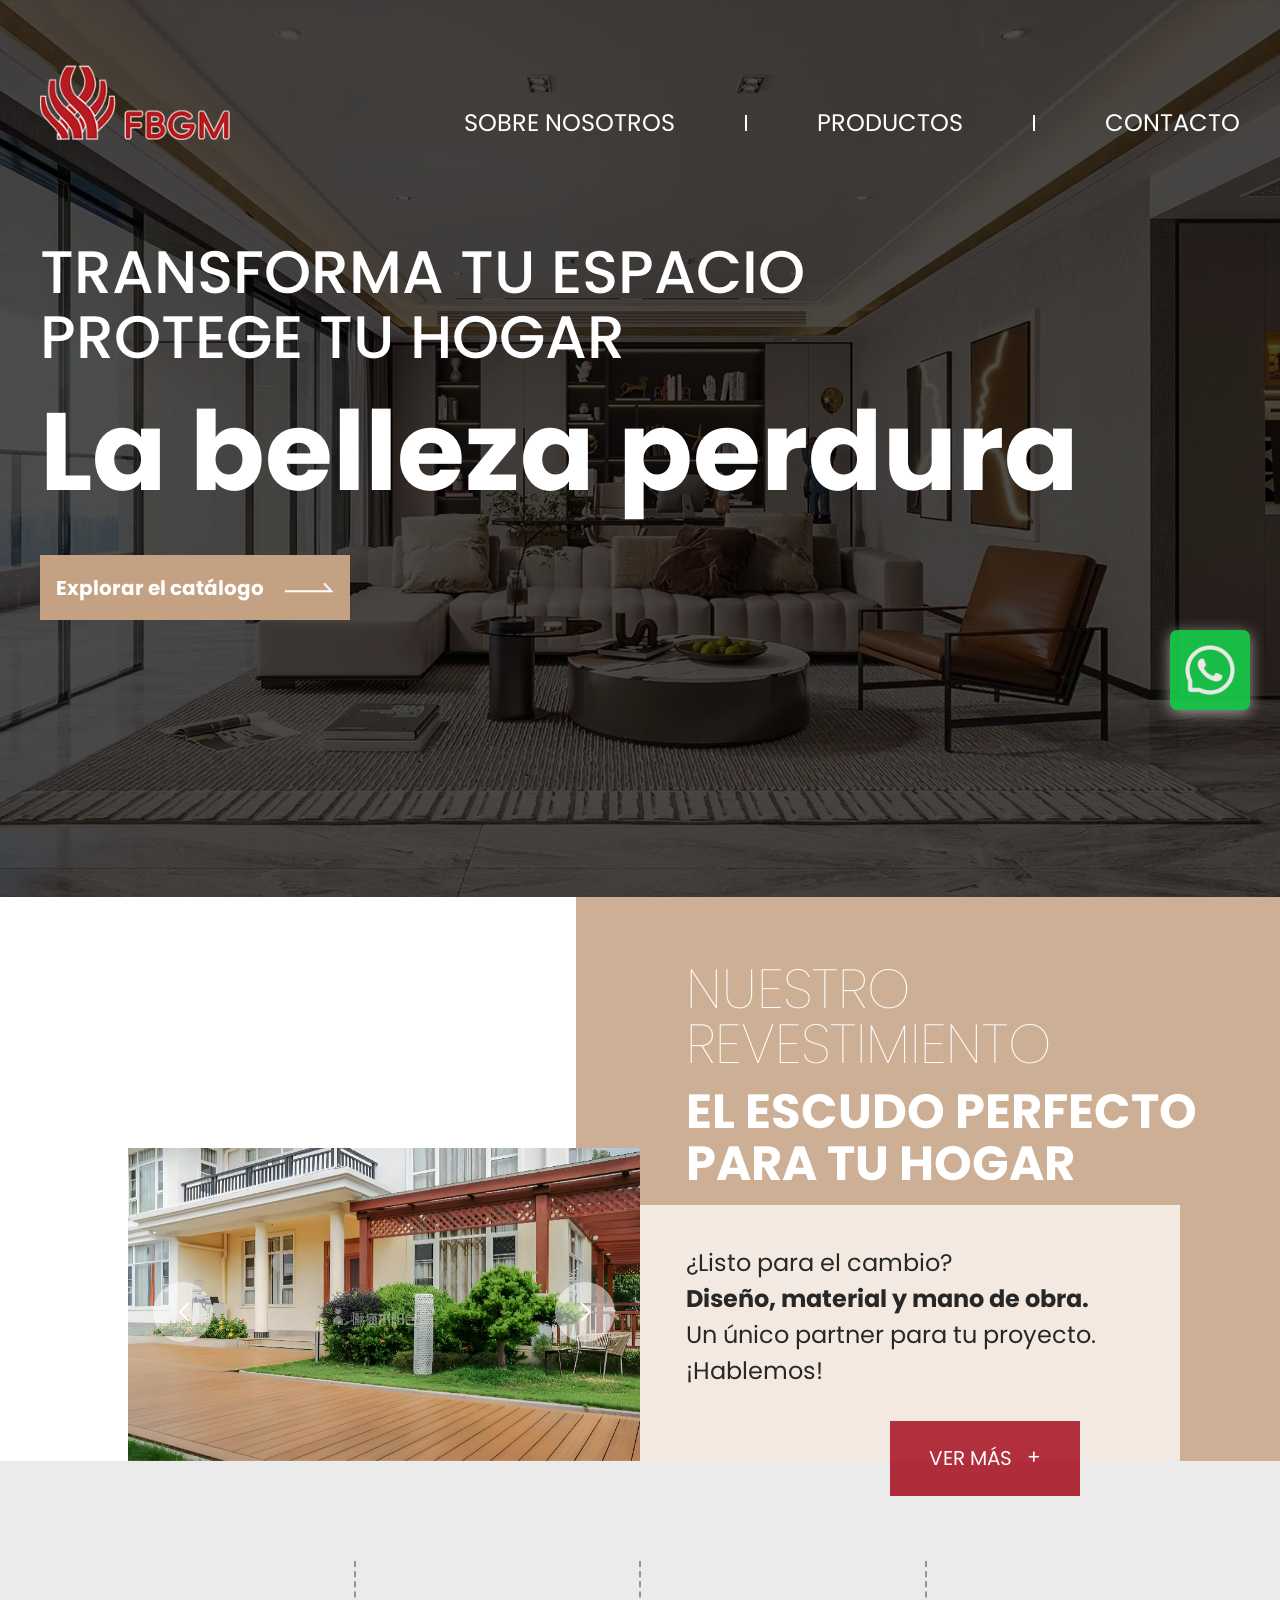
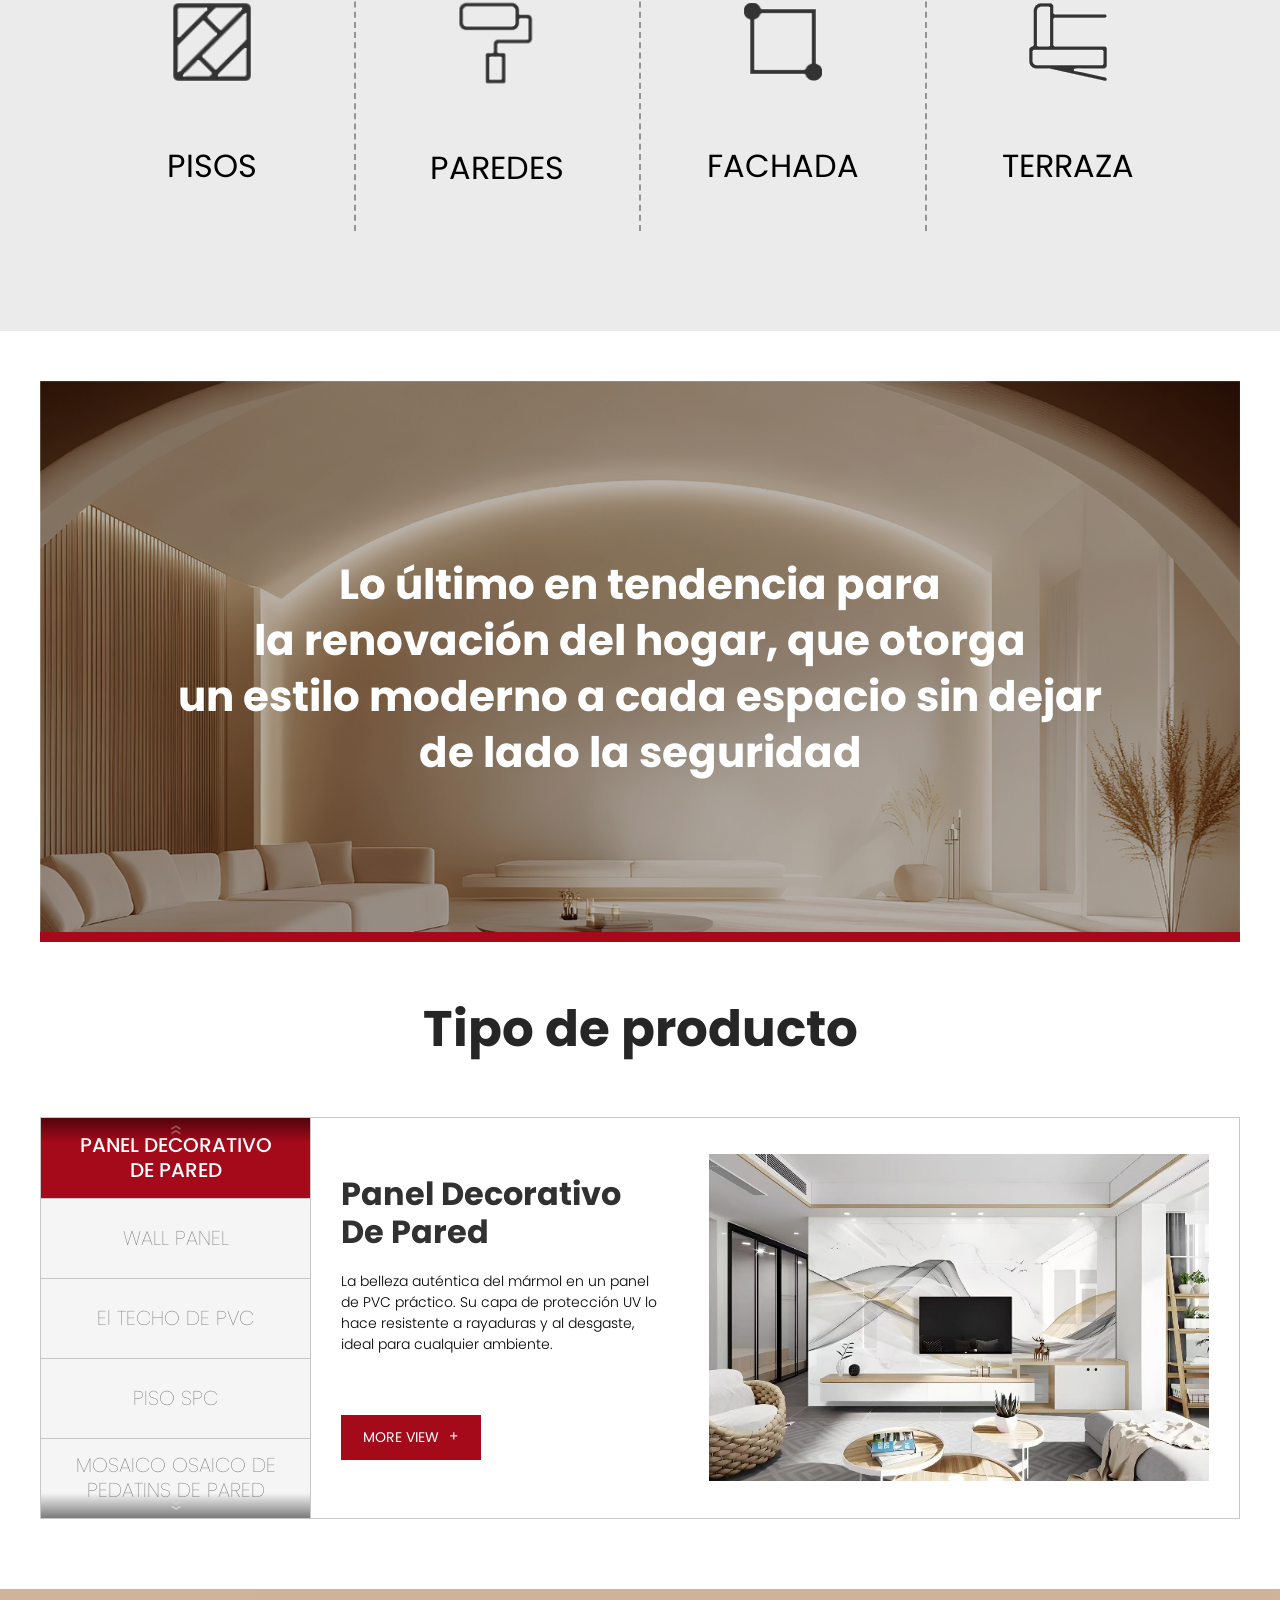
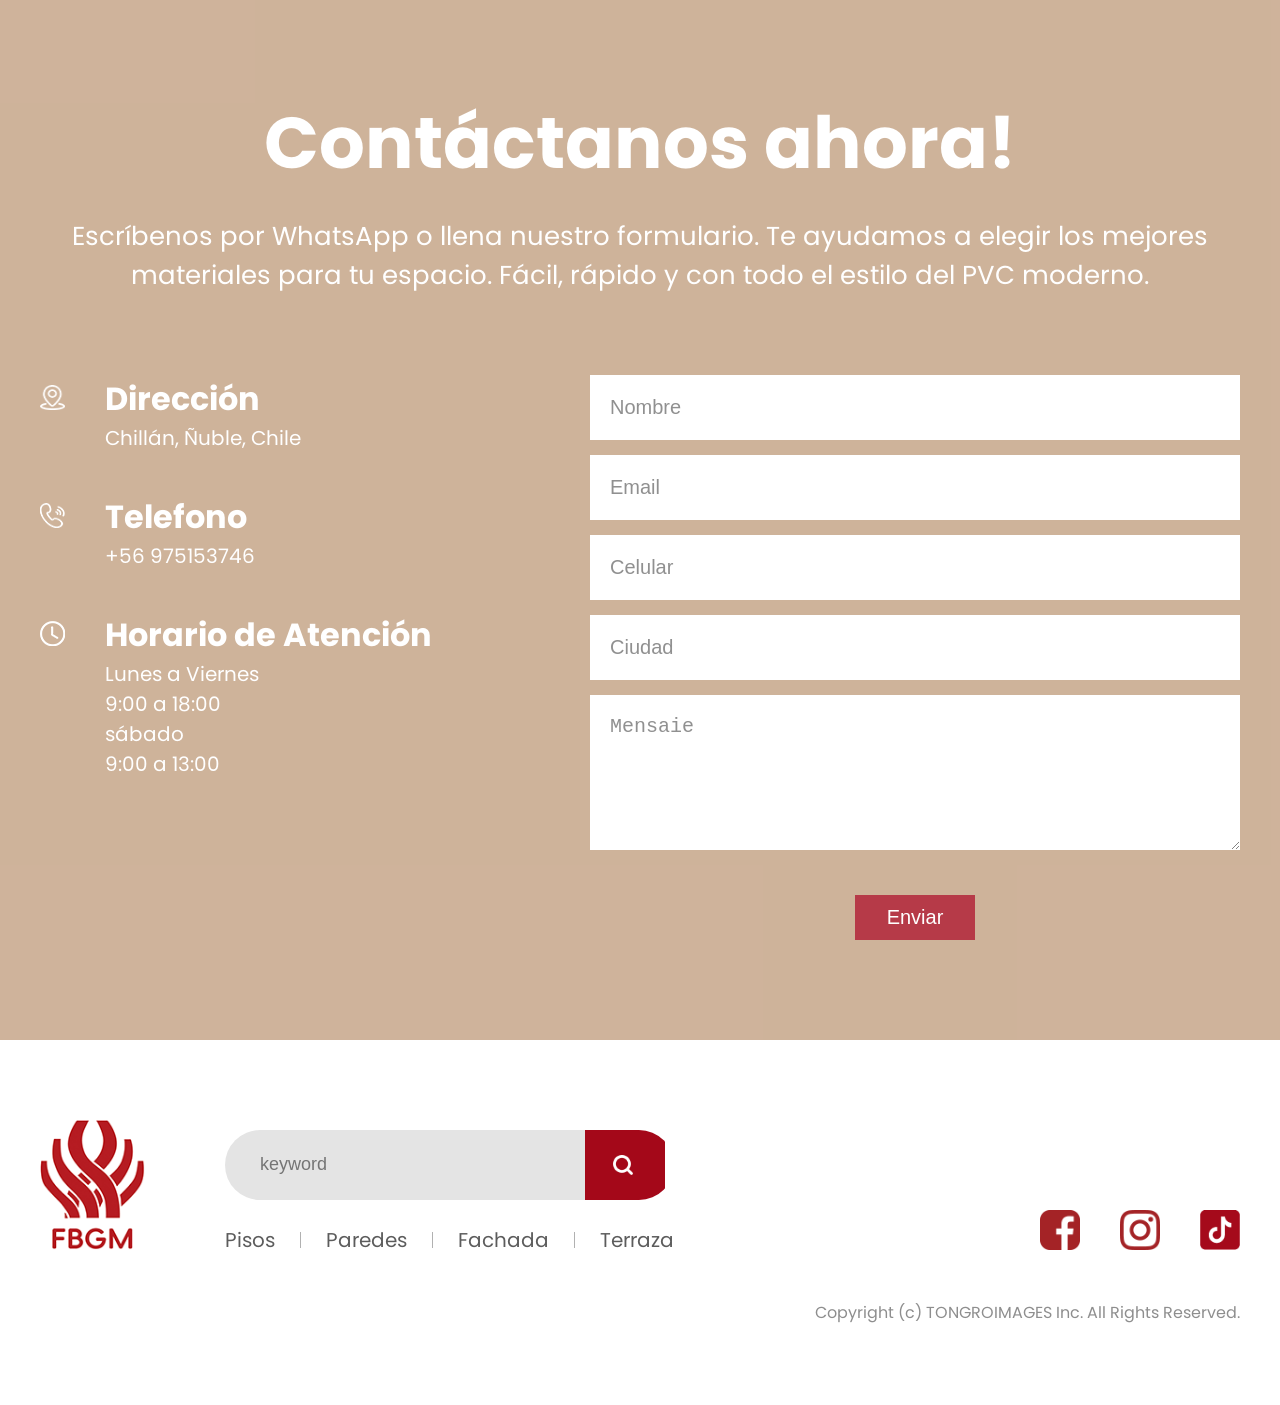
==== index.html @ 4a0f5192 "1.0.0" ====
<!DOCTYPE html>
<html lang="en">
	<head>
		<meta charset="utf-8">
		<meta http-equiv="X-UA-Compatible" content="IE=edge">
		<meta name="viewport" content="width=device-width, initial-scale=1, maximum-scale=1, user-scalable=no">
		<title>FBGM</title>
		<link rel="icon" href="./img/public/favicon.png">
		<link rel="stylesheet" href="./css/swiper-bundle.min.css" />
		<link rel="stylesheet" href="./css/public.css" />
		<link rel="stylesheet" href="./css/index.css" />
		<script src="./js/jquery.min.js"></script>
		<script src="./js/swiper-bundle.min.js"></script>
	</head>
	<body>
		<header style="position: relative;z-index: 10;">
			<div class="box">
				<img class="logo" src="./img/public/logo2.png" />
				<nav>
					<div class="item">SOBRE NOSOTROS</div>
					<div class="line"></div>
					<div class="item" data-page="product.html">PRODUCTOS</div>
					<div class="line"></div>
					<div class="item">CONTACTO</div>
				</nav>
			</div>
		</header>
		<main style="margin-top: -195px;">
			<section class="floor1 swiper-container" id="floor1-swiper">
				<div class="list swiper-wrapper">
					<div class="item swiper-slide">
						<img src="./img/index/floor1-1.png" />
					</div>
					<div class="item swiper-slide">
						<img src="./img/index/floor1-2.png" />
					</div>
					<div class="item swiper-slide">
						<img src="./img/index/floor1-3.png" />
					</div>
				</div>
				<div class="info">
					<div class="info-box">
						<div class="explain">
							TRANSFORMA TU ESPACIO<br />
							PROTEGE TU HOGAR
						</div>
						<div class="title">La belleza perdura</div>
						<div class="btn look-more">
							Explorar el catálogo
							<img src="./img/index/more-arrow.png" alt="" />
						</div>
					</div>
				</div>
			</section>
			<section class="floor2-1">
				<div class="content">
					<div class="explain">
						NUESTRO<br />
						REVESTIMIENTO
					</div>
					<div class="title">
						EL ESCUDO PERFECTO<br />
						PARA TU HOGAR
					</div>
				</div>
				<div class="panel">
					<div class="info">
						¿Listo para el cambio?<br />
						<strong>Diseño, material y mano de obra.</strong><br />
						Un único partner para tu proyecto. ¡Hablemos!
					</div>
					<div class="floor2-swiper swiper-container" id="floor2-swiper">
						<div class="list swiper-wrapper">
							<img class="swiper-slide" src="img/index/floor2-1.jpg" />
							<img class="swiper-slide" src="img/index/floor2-2.jpg" />
							<img class="swiper-slide" src="img/index/floor2-3.png" />
							<img class="swiper-slide" src="img/index/floor2-4.jpg" />
							<img class="swiper-slide" src="img/index/floor2-5.jpg" />
							<img class="swiper-slide" src="img/index/floor2-6.png" />
							<img class="swiper-slide" src="img/index/floor2-7.jpg" />
							<img class="swiper-slide" src="img/index/floor2-8.jpg" />
							<img class="swiper-slide" src="img/index/floor2-9.jpg" />
						</div>
						<div class="swiper-button-prev"></div>
						<div class="swiper-button-next"></div>
					</div>
				</div>
			</section>
			<section class="floor2">
				<div class="content">
					<div class="explain">
						NUESTRO<br />
						REVESTIMIENTO
					</div>
					<div class="title">
						EL ESCUDO PERFECTO<br />
						PARA TU HOGAR
					</div>
					<div class="panel">
						<div class="info">
							¿Listo para el cambio?<br />
							<strong>Diseño, material y mano de obra.</strong><br />
							Un único partner para tu proyecto.<br />
							¡Hablemos!
						</div>
						<div class="btn floor2-scroll">VER MÁS <span style="margin-top: -3px;margin-left: 15px;">+</span></div>
					</div>
				</div>
				<div class="floor2-swiper swiper-container" id="floor2-swiper">
					<div class="list swiper-wrapper">
						<img class="swiper-slide" src="img/index/floor2-1.jpg" />
						<img class="swiper-slide" src="img/index/floor2-2.jpg" />
						<img class="swiper-slide" src="img/index/floor2-3.png" />
						<img class="swiper-slide" src="img/index/floor2-4.jpg" />
						<img class="swiper-slide" src="img/index/floor2-5.jpg" />
						<img class="swiper-slide" src="img/index/floor2-6.png" />
						<img class="swiper-slide" src="img/index/floor2-7.jpg" />
						<img class="swiper-slide" src="img/index/floor2-8.jpg" />
						<img class="swiper-slide" src="img/index/floor2-9.jpg" />
					</div>
					<div class="swiper-button-prev"></div>
					<div class="swiper-button-next"></div>
				</div>
			</section>
			<section class="floor3">
				<div class="item">
					<img src="./img/index/floor3-1.png" />
					<div>PISOS</div>
				</div>
				<div class="line"></div>
				<div class="item">
					<img src="./img/index/floor3-2.png" />
					<div>PAREDES</div>
				</div>
				<div class="line"></div>
				<div class="item">
					<img src="./img/index/floor3-3.png" />
					<div>FACHADA</div>
				</div>
				<div class="line"></div>
				<div class="item">
					<img src="./img/index/floor3-4.png" />
					<div>TERRAZA</div>
				</div>
			</section>
			<section class="floor4">
				<div class="show">
					<img src="./img/index/floor4.png" />
					<div>
						Lo último en tendencia para<br>
						la renovación del hogar, que otorga<br>
						un estilo moderno a cada espacio sin dejar<br>
						de lado la seguridad
					</div>
				</div>
			</section>
			<section class="floor5">
				<div class="box">
					<div class="headline">Tipo de producto</div>
					<div class="content">
						<div class="menu">
							<div class="list" id="floor5-menu">
								<div class="item active" data-index="0">PANEL DECORATIVO<br/>DE PARED</div>
								<div class="item" data-index="1">WALL PANEL</div>
								<div class="item" data-index="2">El TECHO DE PVC</div>
								<div class="item" data-index="3">PISO SPC</div>
								<div class="item" data-index="4">MOSAICO OSAICO DE<br/>PEDATINS DE PARED</div>
								<div class="item" data-index="5">PIEDRA DECORATIVA<br/>DE PU</div>
								<div class="item" data-index="6">PANEL METAL SIDING</div>
								<div class="item" data-index="7">PISO DECK EXTERIOR</div>
								<div class="item" data-index="8">WPC EXTERIOR</div>
								<div class="item" data-index="9">WALL PANEL EXTERIOR</div>
								<div class="item" data-index="10">PANEL CERCAS EXTERIORS</div>
								<div class="item" data-index="11">METAL COMP</div>
							</div>
							<div class="prev" id="floor5-menu-prev">
								<img src="./img/index/double_arrow_prev.png" />
							</div>
							<div class="next" id="floor5-menu-next">
								<img src="./img/index/double_arrow_next.png" />
							</div>
						</div>
						<div class="show swiper-container" id="floor5-swiper">
							<div class="list swiper-wrapper">
								<div class="item swiper-slide">
									<div class="left">
										<div class="title">
											Panel Decorativo<br />
											De Pared
										</div>
										<div class="tip">
											La belleza auténtica del mármol en un panel de PVC práctico.
											Su capa de protección UV lo hace resistente a rayaduras y al 
											desgaste, ideal para cualquier ambiente.
										</div>
										<div class="btn" data-index="1">MORE VIEW <span style="margin-top: -2px;margin-left: 10px;">+</span></div>
									</div>
									<div class="right">
										<img src="./img/index/floor5-1.jpg" />
									</div>
								</div>
								<div class="item swiper-slide">
									<div class="left">
										<div class="title">Wall Panel</div>
										<div class="tip">
											Wall Panel de PVC ha revolucionado la industria por su<br/>
											versatilidad, a portando estilo y elegancia a cada espacio.<br/>
											Esta elaborado con PVC de alta calidad y resistencia, lo que<br/>
											permite su instalación en diversas áreas del hogar.
										</div>
										<div class="btn" data-index="2">MORE VIEW <span style="margin-top: -2px;margin-left: 10px;">+</span></div>
									</div>
									<div class="right">
										<img src="./img/index/floor5-2.png" />
									</div>
								</div>
								<div class="item swiper-slide">
									<div class="left">
										<div class="title">El techo de PVC</div>
										<div class="tip">
											El techo de PVC es n panel modular para cielos rasos fabricado mediate extrusión a
											alta temperatura, utilizando como materia prima principal resina de policloruro de vinilo
											(PVC) con aditivos como estabilizantes y retardantes de llama. Su superficie leva un
											revestimiento laminado o impreso que puede imitar vetas de madera, texturas de
											piedra, colores sólidos o acabados metálicos.
										</div>
										<div class="btn" data-index="3">MORE VIEW <span style="margin-top: -2px;margin-left: 10px;">+</span></div>
									</div>
									<div class="right">
										<img src="./img/index/floor5-3.jpg" />
									</div>
								</div>
								<div class="item swiper-slide">
									<div class="left">
										<div class="title">Piso SPC</div>
										<div class="tip">
											Los pisos SPC (Solid Polimer Composite) son la última
											generación en piss vinílicos.
											Están elaborados con PVC de alta calidad y en su núcleo
											contienen polvo de piedra caliza. Esta combinación los hace
											extremadamente resistentes a golpes, rayaduras al fuego
										</div>
										<div class="btn" data-index="4">MORE VIEW <span style="margin-top: -2px;margin-left: 10px;">+</span></div>
									</div>
									<div class="right">
										<img src="./img/index/floor5-4.png" />
									</div>
								</div>
								<div class="item swiper-slide">
									<div class="left">
										<div class="title">Mosaico Osaico De<br/>Pegatins De Pared</div>
										<div class="tip">
											Los mosaics adhesivos para paredes son láminas
											decorativas autoadhesivas que imitan el aspecto de los
											mosaicos tradicionales (como los de cerámica, vidrio o
											piedra). Vienen en paneles flexibles, compuestos por
											pequeñas "teslas" o piezas individuales impresas o
											texturizadas, montadas sobre un papel o malla fácil de
											despegar. Se aplican directamente sobre la pared limpia y
											lisa, sin necesidad de obra, cemento o lechada.
										</div>
										<div class="btn" data-index="5">MORE VIEW <span style="margin-top: -2px;margin-left: 10px;">+</span></div>
									</div>
									<div class="right">
										<img src="./img/index/floor5-5.jpg" />
									</div>
								</div>
								<div class="item swiper-slide">
									<div class="left">
										<div class="title">Piedra Decorativa<br/>De PU</div>
										<div class="tip">
											ES un material de revestimiento ligero fabricado
											principalmente a base de poliuretano (PU). Se produce
											mediate moldeo por inyección en moldes o espumado de
											alta presión, con un acabado superficial detallado (como
											pintura imitación piedra, revestimiento de arena mineral, o
											laminado). Este material reproduce fielmente la textura, el
											relieve y la tonalidad de piedras naturales, ladrillos rústicos o
											sillares, superando al mismo tiempo múltiples limitaciones
											de los materiales pétreos tradicionales.
										</div>
										<div class="btn" data-index="6">MORE VIEW <span style="margin-top: -2px;margin-left: 10px;">+</span></div>
									</div>
									<div class="right">
										<img src="./img/index/floor5-6.jpg" />
									</div>
								</div>
								<div class="item swiper-slide">
									<div class="left">
										<div class="title">Panel Metal Siding</div>
										<div class="tip">
											Material compuesto de alta gama para fachadas que<br/>
											integra funciones decorativas y de aislamiento térmico.
										</div>
										<div class="btn" data-index="7">MORE VIEW <span style="margin-top: -2px;margin-left: 10px;">+</span></div>
									</div>
									<div class="right">
										<img src="./img/index/floor5-7.png" />
									</div>
								</div>
								<div class="item swiper-slide">
									<div class="left">
										<div class="title">Piso Deck Exterior</div>
										<div class="tip">
											Panel WPC para fachadas de exterior, fabricado con PVC de alta resistencia, ideal parc
											renovar terrazas, bordes de piscina, o el espacio que guste al exterior, posee una cubierto
											compuesta de plástico y apariencia de madera, impermeable al aire libreWPc parc
											tacnadas de exterior.
										</div>
										<div class="btn" data-index="8">MORE VIEW <span style="margin-top: -2px;margin-left: 10px;">+</span></div>
									</div>
									<div class="right">
										<img src="./img/index/floor5-8.jpg" />
									</div>
								</div>
								<div class="item swiper-slide">
									<div class="left">
										<div class="title">WPC Exterior</div>
										<div class="tip">
											Los paneles de pared de WPC (compuesto de madera y plástico) son un revestimiento
											exterior sostenible y resistente.Combinan fibras de madera reciclada y plásticos,
											ofreciendo alta durabilidad contra humedad, insectos y rayos UV, con el aspecto cálido de
											la madera natural pero sin su mantenimiento. Su instalación es rápida mediate sistemas
											de clic o fijación oculta, siendo ideales para fachadas, terrazas o cercas con bajo impacto
											ambiental.
										</div>
										<div class="btn" data-index="9">MORE VIEW <span style="margin-top: -2px;margin-left: 10px;">+</span></div>
									</div>
									<div class="right">
										<img src="./img/index/floor5-9.jpg" />
									</div>
								</div>
								<div class="item swiper-slide">
									<div class="left">
										<div class="title">Wall Panel Exterior</div>
										<div class="tip">
											Los paneles de pared para exterior son un sistema de revestimiento resistente diseñado
											para proteger y mejorar fachadas, ofrecen protección duradera contra la intemperie
											(Iluvia, sol, viento) mientras aportan un acabado estético moderno y uniforme. su
											instalación es relativamente rápida y requieren bajo mantenimiento, siendo ideales para
											renovar o aislar edificios.
										</div>
										<div class="btn" data-index="10">MORE VIEW <span style="margin-top: -2px;margin-left: 10px;">+</span></div>
									</div>
									<div class="right">
										<img src="./img/index/floor5-10.jpg" />
									</div>
								</div>
								<div class="item swiper-slide">
									<div class="left">
										<div class="title">Panel Cercas Exteriors</div>
										<div class="tip">
											Los paneles para cercas exteriores son estructuras modulares de cerramiento diseñadas
											para delimitar, proteger y brindar privacidad en jardines, terrazas o perímetros.
											ambiental.
										</div>
										<div class="btn" data-index="11">MORE VIEW <span style="margin-top: -2px;margin-left: 10px;">+</span></div>
									</div>
									<div class="right">
										<img src="./img/index/floor5-11.jpg" />
									</div>
								</div>
								<div class="item swiper-slide">
									<div class="left">
										<div class="title">Metal Comp</div>
										<div class="tip">
											Los composites metálicos son paneles técnicos de alto rendimiento formados por un
											núcleo plástico (polietileno o mineral) encapsulado entre dos láminas finas de aluminio
											anodizado o pintado.
										</div>
										<div class="btn" data-index="12">MORE VIEW <span style="margin-top: -2px;margin-left: 10px;">+</span></div>
									</div>
									<div class="right">
										<img src="./img/index/floor5-12.jpg" />
									</div>
								</div>
							</div>
						</div>
					</div>
				</div>
			</section>
			<section class="floor6">
				<div class="box">
					<div class="title">Contáctanos ahora!</div>
					<div class="explain">
						Escríbenos por WhatsApp o llena nuestro formulario. Te ayudamos a elegir los mejores<br>
						materiales para tu espacio. Fácil, rápido y con todo el estilo del PVC moderno.
					</div>
					<div class="panel">
						<div class="left">
							<div class="item">
								<img src="./img/public/address.png" />
								<div class="info">
									<div>Dirección</div>
									<p>Chillán, Ñuble, Chile</p>
								</div>
							</div>
							<div class="item">
								<img src="./img/public/phone.png" />
								<div class="info">
									<div>Telefono</div>
									<p>+56 975153746</p>
								</div>
							</div>
							<div class="item">
								<img src="./img/public/time.png" />
								<div class="info">
									<div>Horario de Atención</div>
									<p>Lunes a Viernes</p>
									<p>9:00 a 18:00</p>
									<p>sábado</p>
									<p>9:00 a 13:00</p>
								</div>
							</div>
						</div>
						<div class="right">
							<input type="text" placeholder="Nombre" />
							<input type="text" placeholder="Email" />
							<input type="text" placeholder="Celular" />
							<input type="text" placeholder="Ciudad" />
							<textarea placeholder="Mensaie"></textarea>
							<button>Enviar</button>
						</div>
					</div>
				</div>
			</section>
		</main>
		<footer>
			<div class="floor2">
				<div class="box">
					<div class="left">
						<img class="logo" src="./img/public/logo.png" />
						<div class="search">
							<div class="input">
								<input type="text" placeholder="keyword">
								<button>
									<img src="./img/public/search.png" />
								</button>
							</div>
							<div class="nav">
								<div class="item">Pisos</div>
								<div class="line"></div>
								<div class="item">Paredes</div>
								<div class="line"></div>
								<div class="item">Fachada</div>
								<div class="line"></div>
								<div class="item">Terraza</div>
							</div>
						</div>
					</div>
					<div class="right">
						<div class="links" id="footer-app">
							<img data-name="facebook" src="./img/public/icon1.png" />
							<img data-name="ins" src="./img/public/icon2.png" />
							<img data-name="tiktok" src="./img/public/icon3.png" />
						</div>
						<div class="copyright">Copyright (c) TONGROIMAGES Inc. All Rights Reserved.</div>
					</div>
				</div>
			</div>
		</footer>
		<div class="customer-service">
			<img src="./img/public/customer-service.png" />
		</div>
		<div id="sssss"></div>
		<script src="./js/index.js"></script>
		<script src="./js/public.js"></script>
	</body>
</html>
---- css/public.css ----
*{
	padding: 0;
	margin: 0;
	box-sizing: border-box;
}

:root{
	--width: 1200px;
	--padding-side: 100px;
	--color: #a50a1b;
}

@font-face {
	font-family: Poppins-Black;
	src: url("./otf/Poppins-Black.otf");
}
@font-face {
	font-family: Poppins-BlackItalic;
	src: url("./otf/Poppins-BlackItalic.otf");
}
@font-face {
	font-family: Poppins-Bold;
	src: url("./otf/Poppins-Bold.otf");
}
@font-face {
	font-family: Poppins-BoldItalic;
	src: url("./otf/Poppins-BoldItalic.otf");
}
@font-face {
	font-family: Poppins-ExtraBold;
	src: url("./otf/Poppins-ExtraBold.otf");
}
@font-face {
	font-family: Poppins-ExtraBoldItalic;
	src: url("./otf/Poppins-ExtraBoldItalic.otf");
}
@font-face {
	font-family: Poppins-ExtraLight;
	src: url("./otf/Poppins-ExtraLight.otf");
}
@font-face {
	font-family: Poppins-ExtraLightItalic;
	src: url("./otf/Poppins-ExtraLightItalic.otf");
}
@font-face {
	font-family: Poppins-Italic;
	src: url("./otf/Poppins-Italic.otf");
}
@font-face {
	font-family: Poppins-Light;
	src: url("./otf/Poppins-Light.otf");
}
@font-face {
	font-family: Poppins-LightItalic;
	src: url("./otf/Poppins-LightItalic.otf");
}
@font-face {
	font-family: Poppins-Medium;
	src: url("./otf/Poppins-Medium.otf");
}
@font-face {
	font-family: Poppins-MediumItalic;
	src: url("./otf/Poppins-MediumItalic.otf");
}
@font-face {
	font-family: Poppins-Regular;
	src: url("./otf/Poppins-Regular.otf");
}
@font-face {
	font-family: Poppins-SemiBold;
	src: url("./otf/Poppins-SemiBold.otf");
}
@font-face {
	font-family: Poppins-SemiBoldItalic;
	src: url("./otf/Poppins-SemiBoldItalic.otf");
}
@font-face {
	font-family: Poppins-Thin;
	src: url("./otf/Poppins-Thin.otf");
}
@font-face {
	font-family: Poppins-ThinItalic;
	src: url("./otf/Poppins-ThinItalic.otf");
}

body{
	font-family: Poppins-Regular;
}

header{
	padding: 65px 0 55px 0;
}

header .box{
	margin: 0 auto;
	width: var(--width);
	display: flex;
	justify-content: space-between;
	align-items: flex-end;
}

header .box .logo{
	display: block;
	width: 190px;
	height: 75px;
}

header .box nav{
	display: flex;
	justify-content: center;
	align-items: center;
}

header .box nav .item{
	font-size: 24px;
	color: #161616;
	cursor: pointer;
}

header .box nav .item:hover{
	color: var(--color);
}

header .box nav .line{
	margin: 0 70px;
	width: 2px;
	height: 16px;
	background-color: #161616;
}






main{
	
}





footer{
	background-color: #ffffff;
}

footer .floor1{
	background-color: #c3a182;
	color: #ffffff;
	padding: 60px 0;
	opacity: 0.8;
}

footer .floor1 .box{
	margin: 0 auto;
	width: var(--width);
	display: grid;
	grid-template-columns: repeat(3, 1fr);
}

footer .floor1 .box .item{
	display: flex;
	justify-content: flex-start;
}

footer .floor1 .box .item img{
	display: block;
	width: 25px;
	height: 25px;
	margin-top: 10px;
}

footer .floor1 .box .item .info{
	flex: 1;
	padding-left: 40px;
}

footer .floor1 .box .item .info div{
	font-size: 32px;
	font-family: Poppins-Bold;
}

footer .floor1 .box .item .info p{
	font-size: 20px;
}






footer .floor2{
	padding: 80px 0;
}

footer .floor2 .box{
	margin: 0 auto;
	width: var(--width);
	display: flex;
	justify-content: space-between;
}

footer .floor2 .box .left{
	display: flex;
}

footer .floor2 .box .left .logo{
	display: block;
	width: 105px;
	height: 130px;
}

footer .floor2 .box .left .search{
	margin-left: 80px;
	padding-top: 10px;
}

footer .floor2 .box .left .search .input{
	display: flex;
	align-items: center;
	border-radius: 35px;
	overflow: hidden;
}

footer .floor2 .box .left .search .input input{
	width: 360px;
	height: 70px;
	border: none;
	outline: none;
	background-color: #e4e4e4;
	padding: 0 35px;
	font-size: 18px;
}

footer .floor2 .box .left .search .input button{
	width: 80px;
	height: 70px;
	display: flex;
	justify-content: center;
	align-items: center;
	background-color: #a40819;
	border: none;
	padding-right: 5px;
	
}

footer .floor2 .box .left .search .input button img{
	display: block;
	width: 20px;
	height: 20px;
}

footer .floor2 .box .left .search .nav{
	margin-top: 25px;
	display: flex;
	justify-content: center;
	align-items: center;
}

footer .floor2 .box .left .search .nav .item{
	font-size: 20px;
	color: #5c5c5c;
}

footer .floor2 .box .left .search .nav .line{
	margin: 0 25px;
	width: 1px;
	height: 16px;
	background-color: #b1b1b1;
}


footer .floor2 .box .right{
	padding-top: 90px;
}

footer .floor2 .box .right .links{
	display: flex;
	justify-content: flex-end;
	align-items: center;
}

footer .floor2 .box .right .links img{
	display: block;
	width: 40px;
	height: 40px;
	cursor: pointer;
}

footer .floor2 .box .right .links img+img{
	margin-left: 40px;
}

footer .floor2 .box .right .copyright{
	margin-top: 50px;
	font-size: 16px;
	color: #8e8e8e;
}







.customer-service{
	position: fixed;
	right: 30px;
	top: 70%;
	z-index: 88;
	width: 80px;
	height: 80px;
	display: flex;
	justify-content: center;
	align-items: center;
	border-radius: 7px;
	background-color: #19cf4c;
	box-shadow: 0px 3px 15px #a9a9a9;
	opacity: 0.9;
	cursor: pointer;
}

.customer-service img{
	display: block;
	width: 50px;
	height: 50px;
}
.customer-service:hover{
	opacity: 1;
}



#page-tip{
	position: fixed;
	left: 0;
	top: 0;
	z-index: 1000;
	width: 100%;
	height: 100%;
	display: flex;
	justify-content: center;
	align-items: center;
	background-color: rgba(0,0,0,0.7);
	color: #ffffff;
	font-size: 16px;
}


@media screen and (max-width: 767px) {
	:root{
		--width: 700px;
		--padding-side: 20px;
	}
	header {
		padding: 20px 0px;
	}
	header .box{
		width: 100%;
		padding: 0 var(--padding-side);
	}
	header .box .logo{
		width: 100px;
		height: 40px;
	}
	header .box nav{
		display: none;
	}
	
	
	
	
	footer .floor1{
		padding: 40px 0;
	}
	
	footer .floor1 .box{
		margin: 0;
		width: 100%;
		display: grid;
		grid-template-columns: repeat(1, 1fr);
		padding: 0 30px;
	}
	
	footer .floor1 .box .item+.item{
		margin-top: 30px;
	}
	
	footer .floor1 .box .item img{
		width: 22px;
		height: 22px;
		margin-top: 5px;
	}
	
	footer .floor1 .box .item .info{
		padding-left: 20px;
	}
	
	footer .floor1 .box .item .info div{
		font-size: 26px;
	}
	
	footer .floor1 .box .item .info p{
		font-size: 18px;
	}
	
	
	
	footer .floor2{
		padding: 30px 0;
	}
	
	footer .floor2 .box{
		margin: 0;
		width: 100%;
		padding: 0 var(--padding-side);
		display: block;
	}
	footer .floor2 .box .left{
		justify-content: space-between;
	}
	footer .floor2 .box .left .logo{
		width: 55px;
		height: 65px;
	}
	
	footer .floor2 .box .left .search{
		margin-left: 30px;
		padding-top: 0;
	}
	
	footer .floor2 .box .left .search .input{
		width: 230px;
		border-radius: 20px;
		overflow: hidden;
	}
	
	footer .floor2 .box .left .search .input input{
		width: 175px;
		height: 40px;
		padding: 0 20px;
		font-size: 16px;
	}
	
	footer .floor2 .box .left .search .input button{
		width: 55px;
		height: 40px;
	}
	
	footer .floor2 .box .left .search .input button img{
		width: 16px;
		height: 16px;
	}
	
	footer .floor2 .box .left .search .nav{
		margin-top: 10px;
	}
	
	footer .floor2 .box .left .search .nav .item{
		font-size: 12px;
	}
	
	footer .floor2 .box .left .search .nav .line{
		margin: 0 8px;
		width: 2px;
		height: 12px;
	}
	
	
	footer .floor2 .box .right{
		padding-top: 30px;
	}
	
	footer .floor2 .box .right .links img{
		width: 30px;
		height: 30px;
	}
	
	footer .floor2 .box .right .links img+img{
		margin-left: 20px;
	}
	
	footer .floor2 .box .right .copyright{
		display: none;
	}
	
	
	
	.customer-service{
		width: 60px;
		height: 60px;
	}
	
	.customer-service img{
		width: 30px;
		height: 30px;
	}
	
}



@media screen and (min-width: 768px) and (max-width: 991px) {
	:root{
		--width: 700px;
		--padding-side: 80px;
	}
	
	header .box{
		width: 100%;
		padding: 0 var(--padding-side);
	}
	
	header .box .logo{
		width: 120px;
		height: 45px;
	}
	
	header .box nav .item{
		font-size: 18px;
		line-height: 18px;
	}
	
	header .box nav .line{
		margin: 0 20px;
		height: 16px;
	}
	
	
	footer .floor1{
		padding: var(--padding-side);
	}
	
	footer .floor1 .box{
		margin: 0;
		width: 100%;
		grid-template-columns: repeat(2, 1fr);
		gap: 20px;
	}
	
	footer .floor1 .box .item img{
		width: 20px;
		height: 20px;
		margin-top: 5px;
	}
	
	footer .floor1 .box .item .info{
		padding-left: 15px;
	}
	
	footer .floor1 .box .item .info div{
		font-size: 24px;
	}
	
	footer .floor1 .box .item .info p{
		font-size: 18px;
	}
	
	
	
	
	
	
	footer .floor2{
		padding: var(--padding-side);
	}
	
	footer .floor2 .box{
		margin: 0;
		width: auto;
	}
	
	footer .floor2 .box .left .logo{
		width: 55px;
		height: 65px;
	}
	
	footer .floor2 .box .left .search{
		margin-left: 30px;
		padding-top: 0;
	}
	
	footer .floor2 .box .left .search .input{
		width: 230px;
		border-radius: 20px;
		overflow: hidden;
	}
	
	footer .floor2 .box .left .search .input input{
		width: 175px;
		height: 40px;
		padding: 0 20px;
		font-size: 16px;
	}
	
	footer .floor2 .box .left .search .input button{
		width: 55px;
		height: 40px;
	}
	
	footer .floor2 .box .left .search .input button img{
		width: 16px;
		height: 16px;
	}
	
	footer .floor2 .box .left .search .nav{
		margin-top: 10px;
	}
	
	footer .floor2 .box .left .search .nav .item{
		font-size: 12px;
	}
	
	footer .floor2 .box .left .search .nav .line{
		margin: 0 8px;
		width: 2px;
		height: 12px;
	}
	
	
	footer .floor2 .box .right{
		padding-top: 50px;
	}
	
	footer .floor2 .box .right .links img{
		width: 30px;
		height: 30px;
	}
	
	footer .floor2 .box .right .links img+img{
		margin-left: 20px;
	}
	
	footer .floor2 .box .right .copyright{
		margin-top: 25px;
		font-size: 10px;
	}
	
	
	
}

@media screen and (min-width: 992px) and (max-width: 1199px) {
	:root{
		--width: 700px;
		--padding-side: 90px;
	}
	
	header .box{
		width: 100%;
		padding: 0 var(--padding-side);
	}
	
	header .box .logo{
		width: 160px;
		height: 65px;
	}
	
	header .box nav .item{
		font-size: 20px;
		line-height: 20px;
	}
	
	header .box nav .line{
		margin: 0 30px;
		height: 16px;
	}
	
	
	footer .floor1{
		padding: var(--padding-side);
	}
	
	footer .floor1 .box{
		margin: 0;
		width: 100%;
		padding: 0;
	}
	
	footer .floor1 .box .item img{
		width: 20px;
		height: 20px;
		margin-top: 5px;
	}
	
	footer .floor1 .box .item .info{
		padding-left: 15px;
	}
	
	footer .floor1 .box .item .info div{
		font-size: 24px;
	}
	
	footer .floor1 .box .item .info p{
		font-size: 18px;
	}
	
	
	
	
	
	
	footer .floor2{
		padding: var(--padding-side);
	}
	
	footer .floor2 .box{
		margin: 0;
		width: auto;
	}
	
	footer .floor2 .box .left .logo{
		width: 65px;
		height: 75px;
	}
	
	footer .floor2 .box .left .search{
		margin-left: 30px;
		padding-top: 0;
	}
	
	footer .floor2 .box .left .search .input{
		width: 290px;
		border-radius: 30px;
		overflow: hidden;
	}
	
	footer .floor2 .box .left .search .input input{
		width: 230px;
		height: 50px;
		padding: 0 20px;
		font-size: 16px;
	}
	
	footer .floor2 .box .left .search .input button{
		width: 60px;
		height: 50px;
	}
	
	footer .floor2 .box .left .search .input button img{
		width: 16px;
		height: 16px;
	}
	
	footer .floor2 .box .left .search .nav{
		margin-top: 10px;
	}
	
	footer .floor2 .box .left .search .nav .item{
		font-size: 14px;
	}
	
	footer .floor2 .box .left .search .nav .line{
		margin: 0 12px;
		width: 2px;
		height: 12px;
	}
	
	
	footer .floor2 .box .right{
		padding-top: 50px;
	}
	
	footer .floor2 .box .right .links img{
		width: 35px;
		height: 35px;
	}
	
	footer .floor2 .box .right .links img+img{
		margin-left: 30px;
	}
	
	footer .floor2 .box .right .copyright{
		margin-top: 30px;
		font-size: 12px;
	}
}

@media screen and (min-width: 1200px) and (max-width: 1599px) {
	footer .floor1 .box{
		padding: 0;
	}
}
---- css/index.css ----
header .box nav .item {
	color: #ffffff;
}

header .box nav .line {
	background-color: #ffffff;
}

main .floor1 {
	position: relative;
	overflow: hidden;
}

main .floor1 .list {
	width: 100%;
}

main .floor1 .list .item {
	position: relative;
	width: 100%;
	overflow: hidden;
}

main .floor1 .list .item img {
	display: block;
	width: 100%;
}

main .floor1 .info {
	position: absolute;
	top: 0;
	left: 0;
	z-index: 1;
	width: 100%;
	height: 100%;
	background-color: rgba(0, 0, 0, 0.7);
	color: #ffffff;
	padding-top: 240px;
}

main .floor1 .info .info-box{
	margin: 0 auto;
	width: var(--width);
}

main .floor1 .info .info-box .explain {
	font-size: 60px;
	line-height: 65px;
	font-family: Poppins-Medium;
}

main .floor1 .info .info-box .title {
	font-family: Poppins-Bold;
	font-size: 110px;
}

main .floor1 .info .info-box .btn {
	margin-top: 20px;
	width: 310px;
	height: 65px;
	display: inline-flex;
	justify-content: center;
	align-items: center;
	background-color: #c3a182;
	font-size: 20px;
	font-family: Poppins-Bold;
	cursor: pointer;
}

main .floor1 .info .info-box .btn:hover {
	opacity: 0.8;
}

main .floor1 .info .info-box .btn:active {
	opacity: 0.6;
}

main .floor1 .info .info-box .btn img {
	display: block;
	width: 50px;
	margin-left: 20px;
}







main .floor2-1{
	display: none;
}

main .floor2-1 .content{
	width: 75%;
	padding: 30px;
	background-color: #c3a182;
	opacity: 0.85;
}

main .floor2-1 .content .explain {
	font-size: 26px;
	font-family: Poppins-Thin;
	line-height: 28px;
	color: #ffffff;
}

main .floor2-1 .content .title {
	margin-top: 10px;
	font-size: 24px;
	font-family: Poppins-Bold;
	line-height: 28px;
	color: #ffffff;
}

main .floor2-1 .panel {
	width: 100%;
	background-color: #f1e6db;
	padding: 30px 30px 0px 30px;
}

main .floor2-1 .panel .info{
	font-size: 16px;
	line-height: 26px;
}

main .floor2-1 .panel .floor2-swiper {
	margin-top: 30px;
	position: relative;
	width: 100%;
	overflow: hidden;
}

main .floor2-1 .panel .floor2-swiper .list {}

main .floor2-1 .panel .floor2-swiper .list img {
	display: block;
}

main .floor2-1 .panel .floor2-swiper .swiper-button-prev,
main .floor2-1 .panel .floor2-swiper .swiper-button-next {
	width: 35px;
	height: 35px;
	border-radius: 50%;
	background-color: rgba(255, 255, 255, 0.5);
	color: #ffffff;
}

main .floor2-1 .panel .floor2-swiper .swiper-button-prev {
	top: 50%;
	margin-top: -15px;
	left: 25px;
}

main .floor2-1 .panel .floor2-swiper .swiper-button-next {
	top: 50%;
	margin-top: -15px;
	right: 25px;
}

main .floor2-1 .panel .floor2-swiper .swiper-button-prev::after,
main .floor2-1 .panel .floor2-swiper .swiper-button-next::after {
	color: inherit;
	font-size: 14px;
	font-weight: bold;
}

main .floor2-1 .panel .floor2-swiper .swiper-button-prev:hover,
main .floor2-1 .panel .floor2-swiper .swiper-button-next:hover {
	background-color: rgba(255, 255, 255, 1);
	color: #000000;
}







main .floor2 {
	position: relative;
	height: 44vw;
}

main .floor2 .content {
	position: absolute;
	top: 0;
	right: 0;
	width: 55%;
	height: 44vw;
	background-color: #c3a182;
	padding: 160px 0 0 360px;
	padding: 5vw 0 0 12vw;
	opacity: 0.85;
}

main .floor2 .content .explain {
	font-size: 70px;
	font-family: Poppins-Thin;
	line-height: 70px;
	color: #ffffff;
}

main .floor2 .content .title {
	margin-top: 10px;
	font-size: 55px;
	font-family: Poppins-Bold;
	line-height: 55px;
	color: #ffffff;
}

main .floor2 .content .panel {
	position: absolute;
	right: calc(var(--padding-side) + 30px);
	bottom: 0;
	width: calc(100% - var(--padding-side) - 30px);
	height: 20vw;
	background-color: #f1e6db;
	padding: 50px 0 0 12vw;
	font-size: 28px;
	line-height: 45px;
}

main .floor2 .content .panel strong {
	font-family: Poppins-Bold;
}

main .floor2 .content .panel .btn {
	position: absolute;
	right: 100px;
	bottom: -35px;
	width: 190px;
	height: 75px;
	display: inline-flex;
	justify-content: center;
	align-items: center;
	background-color: var(--color);
	font-size: 20px;
	color: #ffffff;
	opacity: 1;
	cursor: pointer;
}

main .floor2 .content .panel .btn:hover {
	opacity: 0.8;
}

main .floor2 .content .panel .btn:active {
	opacity: 0.6;
}

main .floor2 .floor2-swiper {
	position: absolute;
	bottom: 0;
	left: 10vw;
	width: 44%;
	overflow: hidden;
}

main .floor2 .floor2-swiper .list {}

main .floor2 .floor2-swiper .list img {
	display: block;
}

main .floor2 .floor2-swiper .swiper-button-prev,
main .floor2 .floor2-swiper .swiper-button-next {
	width: 60px;
	height: 60px;
	border-radius: 50%;
	background-color: rgba(255, 255, 255, 0.5);
	color: #ffffff;
}

main .floor2 .floor2-swiper .swiper-button-prev {
	left: 25px;
}

main .floor2 .floor2-swiper .swiper-button-next {
	right: 25px;
}

main .floor2 .floor2-swiper .swiper-button-prev::after,
main .floor2 .floor2-swiper .swiper-button-next::after {
	color: inherit;
	font-size: 18px;
	font-weight: bold;
}

main .floor2 .floor2-swiper .swiper-button-prev:hover,
main .floor2 .floor2-swiper .swiper-button-next:hover {
	background-color: rgba(255, 255, 255, 1);
	color: #000000;
}





main .floor3 {
	display: flex;
	justify-content: center;
	align-items: center;
	background-color: #ebebeb;
	padding: var(--padding-side);
}

main .floor3 .item {
	width: 270px;
	height: 270px;
	display: flex;
	justify-content: center;
	align-items: center;
	flex-direction: column;
}

main .floor3 .item img {
	display: block;
	width: 80px;
	height: 80px;
}

main .floor3 .item div {
	margin-top: 60px;
	font-size: 32px;
}

main .floor3 .item:nth-child(3) img{
	width: 105px;
	height: 105px;
	margin-top: -10px;
}

main .floor3 .item:nth-child(3) div{
	margin-top: 50px;
}

main .floor3 .line {
	margin: 0 30px;
	width: 0px;
	height: 270px;
	border-left: 2px dashed #949494;
}






main .floor4 {
	padding: 100px 0;
}

main .floor4 .show {
	position: relative;
	margin: 0 auto;
	width: 1400px;
}

main .floor4 .show img {
	display: block;
	width: 100%;
}

main .floor4 .show div {
	position: absolute;
	top: 50%;
	left: 50%;
	transform: translate(-50%, -50%);
	z-index: 2;
	width: 100%;
	text-align: center;
	font-family: Poppins-Bold;
	font-size: 42px;
	line-height: 60px;
	color: #ffffff;
	padding-top: 45px;
}

main .floor4 .show::after {
	position: absolute;
	content: "";
	width: 100%;
	height: 10px;
	background: var(--color);
	left: 0;
	bottom: 0;
	z-index: 1;
}








main .floor5{
	padding-bottom: var(--padding-side);
}

main .floor5 .box{
	margin: 0 auto;
	width: 1400px;
}

main .floor5 .headline {
	font-family: Poppins-Bold;
	font-size: 73px;
	text-align: center;
	color: #262626;
}

main .floor5 .content {
	margin-top: 70px;
	display: flex;
	justify-content: center;
	align-items: center;
	border: 1px solid #c7c7c7;
}

main .floor5 .content .menu {
	position: relative;
	width: 270px;
	height: 450px;
	overflow: hidden;
	background-color: #c7c7c7;
	border-right: 1px solid #c7c7c7;
}

main .floor5 .content .menu .list {
	transition: 0.3s;
	/* transform: translateY(-90px); */
}

main .floor5 .content .menu .list .item {
	height: 90px;
	display: flex;
	justify-content: center;
	align-items: center;
	background-color: #f5f5f5;
	text-align: center;
	font-family: Poppins-Thin;
	font-size: 20px;
	line-height: 25px;
	color: #565656;
	cursor: pointer;
}

main .floor5 .content .menu .list .item+.item {
	border-top: 1px solid #c7c7c7;
}

main .floor5 .content .menu .list .item.active {
	background-color: var(--color);
	color: #ffffff;
	font-family: Poppins-Medium;
}

main .floor5 .content .menu .prev,
main .floor5 .content .menu .next {
	position: absolute;
	left: 0;
	width: 100%;
	height: 25px;
	display: flex;
	justify-content: center;
	align-items: center;
	cursor: pointer;
}

main .floor5 .content .menu .prev img,
main .floor5 .content .menu .next img {
	display: block;
	width: 10px;
	height: 10px;
}

main .floor5 .content .menu .prev {
	top: 0;
	background: linear-gradient(to bottom, rgba(0, 0, 0, 0.5), rgba(0, 0, 0, 0));
}

main .floor5 .content .menu .next {
	bottom: 0;
	background: linear-gradient(to top, rgba(0, 0, 0, 0.5), rgba(0, 0, 0, 0));
}

main .floor5 .content .show {
	width: calc(100% - 270px);
	height: 450px;
	overflow: hidden;
}

main .floor5 .content .show .list {}

main .floor5 .content .show .list .item {
	display: flex;
	justify-content: center;
	align-items: center;
	padding: 70px;
}

main .floor5 .content .show .list .item .left {
	width: 550px;
}

main .floor5 .content .show .list .item .left .title {
	font-family: Poppins-Bold;
	font-size: 40px;
	line-height: 48px;
	color: #313131;
}

main .floor5 .content .show .list .item .left .tip {
	margin-top: 30px;
	font-size: 16px;
	font-family: Poppins-Light;
	overflow: hidden;
	text-overflow: ellipsis;
	display: -webkit-box;
	-webkit-line-clamp: 4;
	-webkit-box-orient:vertical;
}

main .floor5 .content .show .list .item .left .btn {
	margin-top: 60px;
	width: 140px;
	height: 45px;
	display: inline-flex;
	justify-content: center;
	align-items: center;
	background-color: var(--color);
	font-size: 14px;
	color: #ffffff;
	cursor: pointer;
}

main .floor5 .content .show .list .item .left .btn:hover {
	opacity: 0.8;
}

main .floor5 .content .show .list .item .left .btn:active {
	opacity: 0.6;
}

main .floor5 .content .show .list .item .right {
	padding-left: 50px;
}

main .floor5 .content .show .list .item .right img {
	display: block;
	max-width: 500px;
}




main .floor6 {
	background-color: #c3a182;
	color: #ffffff;
	opacity: 0.8;
	padding: 100px 0;
}

main .floor6 .box {
	margin: 0 auto;
	width: var(--width);
}

main .floor6 .box .title {
	font-family: Poppins-Bold;
	font-size: 72px;
	text-align: center;
}

main .floor6 .box .explain {
	margin-top: 20px;
	font-size: 26px;
	text-align: center;
}

main .floor6 .box .panel {
	margin-top: 80px;
	display: flex;
	justify-content: space-between;
}

main .floor6 .box .panel .left {
	width: 550px;
}

main .floor6 .box .panel .left .item {
	display: flex;
	justify-content: flex-start;
}

main .floor6 .box .panel .left .item+.item {
	margin-top: 40px;
}

main .floor6 .box .panel .left img {
	display: block;
	width: 25px;
	height: 25px;
	margin-top: 10px;
}

main .floor6 .box .panel .left .info {
	flex: 1;
	padding-left: 40px;
}

main .floor6 .box .panel .left .info div {
	font-size: 32px;
	font-family: Poppins-Bold;
}

main .floor6 .box .panel .left .info p {
	font-size: 20px;
}

main .floor6 .box .panel .right {
	flex: 1;
	display: flex;
	flex-direction: column;
	justify-content: center;
	align-items: center;
}

main .floor6 .box .panel .right input,
main .floor6 .box .panel .right textarea {
	width: 100%;
	border: none;
	outline: none;
	padding: 0 20px;
	font-size: 20px;
}

main .floor6 .box .panel .right input {
	height: 65px;
	margin-bottom: 15px;
}

main .floor6 .box .panel .right textarea {
	height: 155px;
	padding: 20px;
	margin-bottom: 45px;
}

main .floor6 .box .panel .right button {
	width: 120px;
	height: 45px;
	background-color: var(--color);
	color: #ffffff;
	border: none;
	font-size: 20px;
}


@media screen and (max-width: 767px) {
	main .floor1 .list .item img {
		display: block;
		width: 100%;
		height: 330px;
	}
	main .floor1 .info {
		padding-top: 190px;
	}
	main .floor1 .info .info-box{
		margin: 0;
		width: auto;
		/* height: 500px; */
		padding-left: var(--padding-side);
	}
	
	main .floor1 .info .info-box .explain {
		margin-left: 0;
		font-size: 18px;
		line-height: 20px;
	}
	
	main .floor1 .info .info-box .title {
		margin-top: 0px;
		margin-left: 0;
		font-size: 32px;
		line-height: 34px;
	}
	main .floor1 .info .info-box .btn {
		margin-top: 10px;
		width: 210px;
		height: 40px;
		font-size: 12px;
	}
	main .floor1 .info .info-box .btn img{
		width: 30px;
	}
	
	
	
	main .floor2-1{
		display: block;
	}
	main .floor2{
		display: none;
	}
	
	
	
	main .floor3 {
		padding: 20px var(--padding-side);
	}
	
	main .floor3 .item {
		width: calc((100vw - var(--padding-side) - var(--padding-side) - 3px) / 4);
		height: calc((100vw - var(--padding-side) - var(--padding-side) - 3px) / 4);
	}
	
	main .floor3 .item img {
		width: 35%;
		height: 35%;
	}
	
	main .floor3 .item div {
		margin-top: 10px;
		font-size: 14px;
	}
	
	main .floor3 .item:nth-child(3) img{
		width: 47%;
		height: 47%;
		margin-top: -5px;
	}
	
	main .floor3 .item:nth-child(3) div{
		margin-top: 6px;
	}
	
	main .floor3 .line {
		margin: 0;
		height: calc((100vw - var(--padding-side) - var(--padding-side) - 3px) / 4);
		border-left: 1px dashed #949494;
	}
	
	
	main .floor4 {
		padding: 0px;
	}
	
	main .floor4 .show {
		margin: 0;
		width: auto;
	}
	
	main .floor4 .show div {
		font-size: 15px;
		line-height: 20px;
		padding-top: 10px;
	}
	
	
	
	
	main .floor5 {
		padding: 30px 0 40px 0;
	}
	
	main .floor5 .box{
		margin: 0;
		width: auto;
	}
	
	main .floor5 .headline {
		font-size: 20px;
	}
	
	main .floor5 .content {
		margin-top: 20px;
	}
	
	main .floor5 .content .menu {
		width: 150px;
		height: 350px;
	}
	
	main .floor5 .content .menu .list .item {
		height: 70px;
		font-size: 12px;
		line-height: 13px;
	}
	
	main .floor5 .content .show {
		flex: 1;
		height: 350px;
	}
	
	main .floor5 .content .show .list .item {
		padding: 15px;
		display: flex;
		justify-content: center;
		align-self: center;
		flex-direction: column;
	}
	
	main .floor5 .content .show .list .item .left {
		width: 220px;
	}
	
	main .floor5 .content .show .list .item .left .title {
		font-size: 18px;
		line-height: 24px;
	}
	
	main .floor5 .content .show .list .item .left .tip {
		width: 220px;
		margin-top: 5px;
		font-size: 12px;
		overflow: hidden;
		text-overflow: ellipsis;
		display: -webkit-box;
		-webkit-line-clamp: 3;
		-webkit-box-orient:vertical;
		word-wrap: break-word;
		word-break: break-all;
	}
	
	main .floor5 .content .show .list .item .left .btn {
		margin-top: 10px;
		width: 110px;
		height: 30px;
		font-size: 12px;
	}
	
	main .floor5 .content .show .list .item .right {
		padding-left: 0px;
		margin-top: 15px;
		width: 220px;
	}
	
	main .floor5 .content .show .list .item .right img {
		width: 100%;
	}
	
	
	
	
	main .floor6 {
		padding: 40px 20px 60px 20px;
	}
	
	main .floor6 .box {
		margin: 0;
		width: auto;
	}
	
	main .floor6 .box .title {
		font-size: 24px;
	}
	
	main .floor6 .box .explain {
		margin-top: 15px;
		font-size: 16px;
	}
	
	main .floor6 .box .panel {
		margin-top: 50px;
		justify-content: center;
		align-items: center;
		flex-direction: column-reverse;
	}
	
	main .floor6 .box .panel .left {
		width: 100%;
		padding-left: 30px;
		margin-top: 80px;
	}
	
	main .floor6 .box .panel .left .item+.item {
		margin-top: 20px;
	}
	
	main .floor6 .box .panel .left img {
		width: 16px;
		height: 16px;
		margin-top: 8px;
	}
	
	main .floor6 .box .panel .left .info {
		padding-left: 20px;
	}
	
	main .floor6 .box .panel .left .info div {
		font-size: 22px;
	}
	
	main .floor6 .box .panel .left .info p {
		font-size: 16px;
	}
	
	main .floor6 .box .panel .right{
		width: 100%;
		padding: 0 20px;
	}
	
	main .floor6 .box .panel .right input,
	main .floor6 .box .panel .right textarea {
		padding: 0 20px;
		font-size: 16px;
	}
	
	main .floor6 .box .panel .right input {
		height: 40px;
		margin-bottom: 15px;
	}
	
	main .floor6 .box .panel .right textarea {
		height: 105px;
		padding: 20px;
		margin-bottom: 35px;
	}
	
	main .floor6 .box .panel .right button {
		width: 100px;
		height: 45px;
		font-size: 16px;
	}
	
	
	
}


@media screen and (min-width: 768px) and (max-width: 991px) {
	main .floor1 .info {
		padding: 200px 0 0 80px;
	}
	
	main .floor1 .info .info-box{
		margin: 0;
		width: auto;
	}
	
	main .floor1 .info .info-box .explain {
		margin-left: 0;
		font-size: 30px;
		line-height: 35px;
	}
	
	main .floor1 .info .info-box .title {
		margin-top: 5px;
		margin-left: 0;
		font-size: 53px;
	}
	
	main .floor1 .info .info-box .btn {
		margin-left: 0;
		margin-top: 20px;
		width: 130px;
		height: 40px;
		font-size: 14px;
	}
	
	main .floor1 .info .info-box .btn img {
		width: 30px;
		margin-left: 15px;
	}
	
	
	
	
	
	main .floor2 {
		height: 43vw;
	}
	
	main .floor2 .content {
		height: 43vw;
		padding: 5vw 0 0 12vw;
	}
	
	main .floor2 .content .explain {
		font-size: 26px;
		line-height: 28px;
	}
	
	main .floor2 .content .title {
		margin-top: 7px;
		font-size: 28px;
		line-height: 30px;
	}
	
	main .floor2 .content .panel {
		padding: 40px 0 0 12vw;
		font-size: 14px;
		line-height: 20px;
		right: var(--padding-side);
		width: calc(100% - var(--padding-side));
	}
	
	main .floor2 .content .panel .btn {
		right: 5vw;
		bottom: -17.5px;
		width: 110px;
		height: 35px;
		font-size: 12px;
	}
	
	main .floor2 .floor2-swiper {
		left: var(--padding-side);
	}
	
	main .floor2 .floor2-swiper .swiper-button-prev,
	main .floor2 .floor2-swiper .swiper-button-next {
		width: 30px;
		height: 30px;
	}
	
	main .floor2 .floor2-swiper .swiper-button-prev {
		top: 50%;
		margin-top: -10px;
		left: 10px;
	}
	
	main .floor2 .floor2-swiper .swiper-button-next {
		top: 50%;
		margin-top: -10px;
		right: 10px;
	}
	
	main .floor2 .floor2-swiper .swiper-button-prev::after,
	main .floor2 .floor2-swiper .swiper-button-next::after {
		font-size: 14px;
	}
	
	
	
	
	
	
	main .floor3 {
		padding: 50px var(--padding-side);
	}
	
	main .floor3 .item {
		width: calc((100vw - var(--padding-side) - var(--padding-side) - 3px) / 4);
		height: calc((100vw - var(--padding-side) - var(--padding-side) - 3px) / 4);
	}
	
	main .floor3 .item img {
		width: 35%;
		height: 35%;
	}
	
	main .floor3 .item div {
		margin-top: 30px;
		font-size: 16px;
	}
	
	main .floor3 .item:nth-child(3) img{
		width: 47%;
		height: 47%;
		margin-top: -12px;
	}
	
	main .floor3 .item:nth-child(3) div{
		margin-top: 22px;
	}
	
	main .floor3 .line {
		margin: 0;
		height: calc((100vw - var(--padding-side) - var(--padding-side) - 6px) / 4);
		border-left: 1px dashed #949494;
	}
	
	
	
	
	
	
	
	main .floor4 {
		padding: 30px;
	}
	
	main .floor4 .show {
		margin: 0;
		width: auto;
	}
	
	main .floor4 .show div {
		font-size: 24px;
		line-height: 34px;
		padding-top: 15px;
	}
	
	
	
	
	
	
	main .floor5 {
		padding: 0px 30px var(--padding-side) 30px;
	}
	
	main .floor5 .box{
		margin: 0;
		width: auto;
	}
	
	main .floor5 .headline {
		font-size: 50px;
	}
	
	main .floor5 .content {
		margin-top: 50px;
	}
	
	main .floor5 .content .menu {
		width: 150px;
		height: 320px;
	}
	
	main .floor5 .content .menu .list .item {
		height: 65px;
		font-size: 12px;
		line-height: 13px;
	}
	
	main .floor5 .content .show {
		flex: 1;
		height: 320px;
	}
	
	main .floor5 .content .show .list .item {
		padding: 30px;
	}
	
	main .floor5 .content .show .list .item .left {
		flex: 1;
	}
	
	main .floor5 .content .show .list .item .left .title {
		font-size: 18px;
		line-height: 22px;
	}
	
	main .floor5 .content .show .list .item .left .tip {
		margin-top: 20px;
		font-size: 10px;
		overflow: hidden;
		text-overflow: ellipsis;
		display: -webkit-box;
		-webkit-line-clamp: 4;
		-webkit-box-orient:vertical;
	}
	
	main .floor5 .content .show .list .item .left .btn {
		margin-top: 30px;
		width: 110px;
		height: 35px;
		font-size: 12px;
	}
	
	main .floor5 .content .show .list .item .right {
		padding-left: 20px;
	}
	
	main .floor5 .content .show .list .item .right img {
		max-width: 40vw;
	}
	
	
	
	
	
	
	
	
	main .floor6 {
		padding: var(--padding-side);
	}
	
	main .floor6 .box {
		margin: 0;
		width: auto;
	}
	
	main .floor6 .box .title {
		font-size: 48px;
	}
	
	main .floor6 .box .explain {
		margin-top: 15px;
		font-size: 14px;
	}
	
	main .floor6 .box .panel {
		margin-top: 50px;
	}
	
	main .floor6 .box .panel .left {
		width: 42vw;
	}
	
	main .floor6 .box .panel .left .item+.item {
		margin-top: 20px;
	}
	
	main .floor6 .box .panel .left img {
		width: 16px;
		height: 16px;
		margin-top: 8px;
	}
	
	main .floor6 .box .panel .left .info {
		padding-left: 20px;
	}
	
	main .floor6 .box .panel .left .info div {
		font-size: 22px;
	}
	
	main .floor6 .box .panel .left .info p {
		font-size: 16px;
	}
	
	main .floor6 .box .panel .right input,
	main .floor6 .box .panel .right textarea {
		padding: 0 20px;
		font-size: 16px;
	}
	
	main .floor6 .box .panel .right input {
		height: 40px;
		margin-bottom: 15px;
	}
	
	main .floor6 .box .panel .right textarea {
		height: 105px;
		padding: 20px;
		margin-bottom: 35px;
	}
	
	main .floor6 .box .panel .right button {
		width: 100px;
		height: 45px;
		font-size: 16px;
	}
	
	
}


@media screen and (min-width: 992px) and (max-width: 1199px) {
	main .floor1 .info {
		padding: 200px 0 0 var(--padding-side);
	}
	
	main .floor1 .info .info-box{
		margin: 0;
		width: auto;
	}
	
	main .floor1 .info .info-box .explain {
		margin-left: 0;
		font-size: 38px;
		line-height: 42px;
	}
	
	main .floor1 .info .info-box .title {
		margin-top: 3px;
		margin-left: 0;
		font-size: 73px;
	}
	
	main .floor1 .info .info-box .btn {
		margin-left: 0;
		margin-top: 20px;
		width: 160px;
		height: 50px;
		font-size: 16px;
	}
	
	main .floor1 .info .info-box .btn img {
		width: 30px;
		margin-left: 15px;
	}
	
	
	
	
	
	main .floor2 {
		height: 42vw;
	}
	
	main .floor2 .content {
		height: 42vw;
		padding: 5vw 0 0 12vw;
	}
	
	main .floor2 .content .explain {
		font-size: 34px;
		line-height: 34px;
	}
	
	main .floor2 .content .title {
		margin-top: 15px;
		font-size: 34px;
		line-height: 36px;
	}
	
	main .floor2 .content .panel {
		padding: 40px 0 0 12vw;
		font-size: 18px;
		line-height: 28px;
		right: var(--padding-side);
		width: calc(100% - var(--padding-side));
	}
	
	main .floor2 .content .panel .btn {
		right: 5vw;
		bottom: -17.5px;
		width: 110px;
		height: 35px;
		font-size: 12px;
	}
	
	main .floor2 .floor2-swiper {
		left: var(--padding-side);
	}
	
	main .floor2 .floor2-swiper .swiper-button-prev,
	main .floor2 .floor2-swiper .swiper-button-next {
		width: 40px;
		height: 40px;
	}
	
	main .floor2 .floor2-swiper .swiper-button-prev {
		top: 50%;
		margin-top: -10px;
		left: 15px;
	}
	
	main .floor2 .floor2-swiper .swiper-button-next {
		top: 50%;
		margin-top: -10px;
		right: 15px;
	}
	
	main .floor2 .floor2-swiper .swiper-button-prev::after,
	main .floor2 .floor2-swiper .swiper-button-next::after {
		font-size: 16px;
	}
	
	
	
	
	
	
	main .floor3 {
		padding: 50px var(--padding-side);
	}
	
	main .floor3 .item {
		width: calc((100vw - var(--padding-side) - var(--padding-side) - 3px) / 4);
		height: calc((100vw - var(--padding-side) - var(--padding-side) - 3px) / 4);
	}
	
	main .floor3 .item img {
		width: 35%;
		height: 35%;
	}
	
	main .floor3 .item div {
		margin-top: 30px;
		font-size: 16px;
	}
	
	main .floor3 .item:nth-child(3) img{
		width: 47%;
		height: 47%;
		margin-top: -12px;
	}
	
	main .floor3 .item:nth-child(3) div{
		margin-top: 22px;
	}
	
	main .floor3 .line {
		margin: 0;
		height: calc((100vw - var(--padding-side) - var(--padding-side) - 6px) / 4);
		border-left: 1px dashed #949494;
	}
	
	
	
	
	
	
	
	main .floor4 {
		padding: 50px;
	}
	
	main .floor4 .show{
		margin: 0;
		width: auto;
	}
	
	main .floor4 .show div {
		font-size: 32px;
		line-height: 46px;
		padding-top: 15px;
	}
	
	
	
	
	
	
	main .floor5 {
		padding: 0px 50px var(--padding-side) 50px;
	}
	
	main .floor5 .box{
		margin: 0;
		width: auto;
	}
	
	main .floor5 .headline {
		font-size: 50px;
	}
	
	main .floor5 .content {
		margin-top: 50px;
	}
	
	main .floor5 .content .menu {
		width: 150px;
		height: 320px;
	}
	
	main .floor5 .content .menu .list .item {
		height: 65px;
		font-size: 12px;
		line-height: 13px;
	}
	
	main .floor5 .content .show {
		flex: 1;
		height: 320px;
	}
	
	main .floor5 .content .show .list .item {
		padding: 30px;
	}
	
	main .floor5 .content .show .list .item .left {
		flex: 1;
	}
	
	main .floor5 .content .show .list .item .left .title {
		font-size: 20px;
		line-height: 24px;
	}
	
	main .floor5 .content .show .list .item .left .tip {
		margin-top: 20px;
		font-size: 12px;
		overflow: hidden;
		text-overflow: ellipsis;
		display: -webkit-box;
		-webkit-line-clamp: 5;
		-webkit-box-orient:vertical;
	}
	
	main .floor5 .content .show .list .item .left .btn {
		margin-top: 30px;
		width: 110px;
		height: 35px;
		font-size: 12px;
	}
	
	main .floor5 .content .show .list .item .right {
		padding-left: 20px;
	}
	
	main .floor5 .content .show .list .item .right img {
		max-width: 36vw;
	}
	
	
	
	
	
	
	
	
	main .floor6 {
		padding: var(--padding-side);
	}
	
	main .floor6 .box {
		margin: 0;
		width: auto;
	}
	
	main .floor6 .box .title {
		font-size: 52px;
	}
	
	main .floor6 .box .explain {
		margin-top: 20px;
		font-size: 20px;
	}
	
	main .floor6 .box .panel {
		margin-top: 60px;
	}
	
	main .floor6 .box .panel .left {
		width: 42vw;
	}
	
	main .floor6 .box .panel .left .item+.item {
		margin-top: 30px;
	}
	
	main .floor6 .box .panel .left img {
		width: 22px;
		height: 22px;
		margin-top: 8px;
	}
	
	main .floor6 .box .panel .left .info {
		padding-left: 30px;
	}
	
	main .floor6 .box .panel .left .info div {
		font-size: 26px;
	}
	
	main .floor6 .box .panel .left .info p {
		font-size: 18px;
	}
	
	main .floor6 .box .panel .right input,
	main .floor6 .box .panel .right textarea {
		padding: 0 20px;
		font-size: 16px;
	}
	
	main .floor6 .box .panel .right input {
		height: 45px;
		margin-bottom: 15px;
	}
	
	main .floor6 .box .panel .right textarea {
		height: 105px;
		padding: 20px;
		margin-bottom: 35px;
	}
	
	main .floor6 .box .panel .right button {
		width: 100px;
		height: 45px;
		font-size: 16px;
	}
}

@media screen and (min-width: 1200px) and (max-width: 1599px) {
	
	main .floor2 .content {
		padding: 5vw 0 0 110px;
	}
	
	main .floor2 .content .explain {
		font-size: 55px;
		line-height: 55px;
	}
	
	main .floor2 .content .title {
		margin-top: 15px;
		font-size: 48px;
		line-height: 52px;
	}
	
	main .floor2 .content .panel {
		padding: 40px 0 0 110px;
		font-size: 24px;
		line-height: 36px;
		right: var(--padding-side);
		left: 0;
		/* width: 570px; */
		width: calc(100% - var(--padding-side));
	}
	
	main .floor2 .floor2-swiper {
		right: 50%;
		width: 40vw;
	}
	
	

	
	main .floor4 {
		padding: 50px 0;
	}
	
	main .floor4 .show{
		width: var(--width);
	}
	
	main .floor4 .show div {
		font-size: 42px;
		line-height: 56px;
		padding-top: 15px;
	}
	
	
	main .floor5 {
		padding: 0px 0 70px 0;
	}
	
	main .floor5 .box{
		width: var(--width);
	}
	
	main .floor5 .headline {
		font-size: 50px;
	}
	
	main .floor5 .content {
		margin-top: 50px;
	}
	
	main .floor5 .content .menu {
		height: 400px;
	}
	
	main .floor5 .content .menu .list .item {
		height: 80px;
	}
	
	main .floor5 .content .show {
		flex: 1;
		height: 400px;
	}
	
	main .floor5 .content .show .list .item {
		padding: 30px;
	}
	
	main .floor5 .content .show .list .item .left .title {
		font-size: 32px;
		line-height: 38px;
	}
	
	main .floor5 .content .show .list .item .left .tip {
		margin-top: 20px;
		font-size: 14px;
	}
	
}
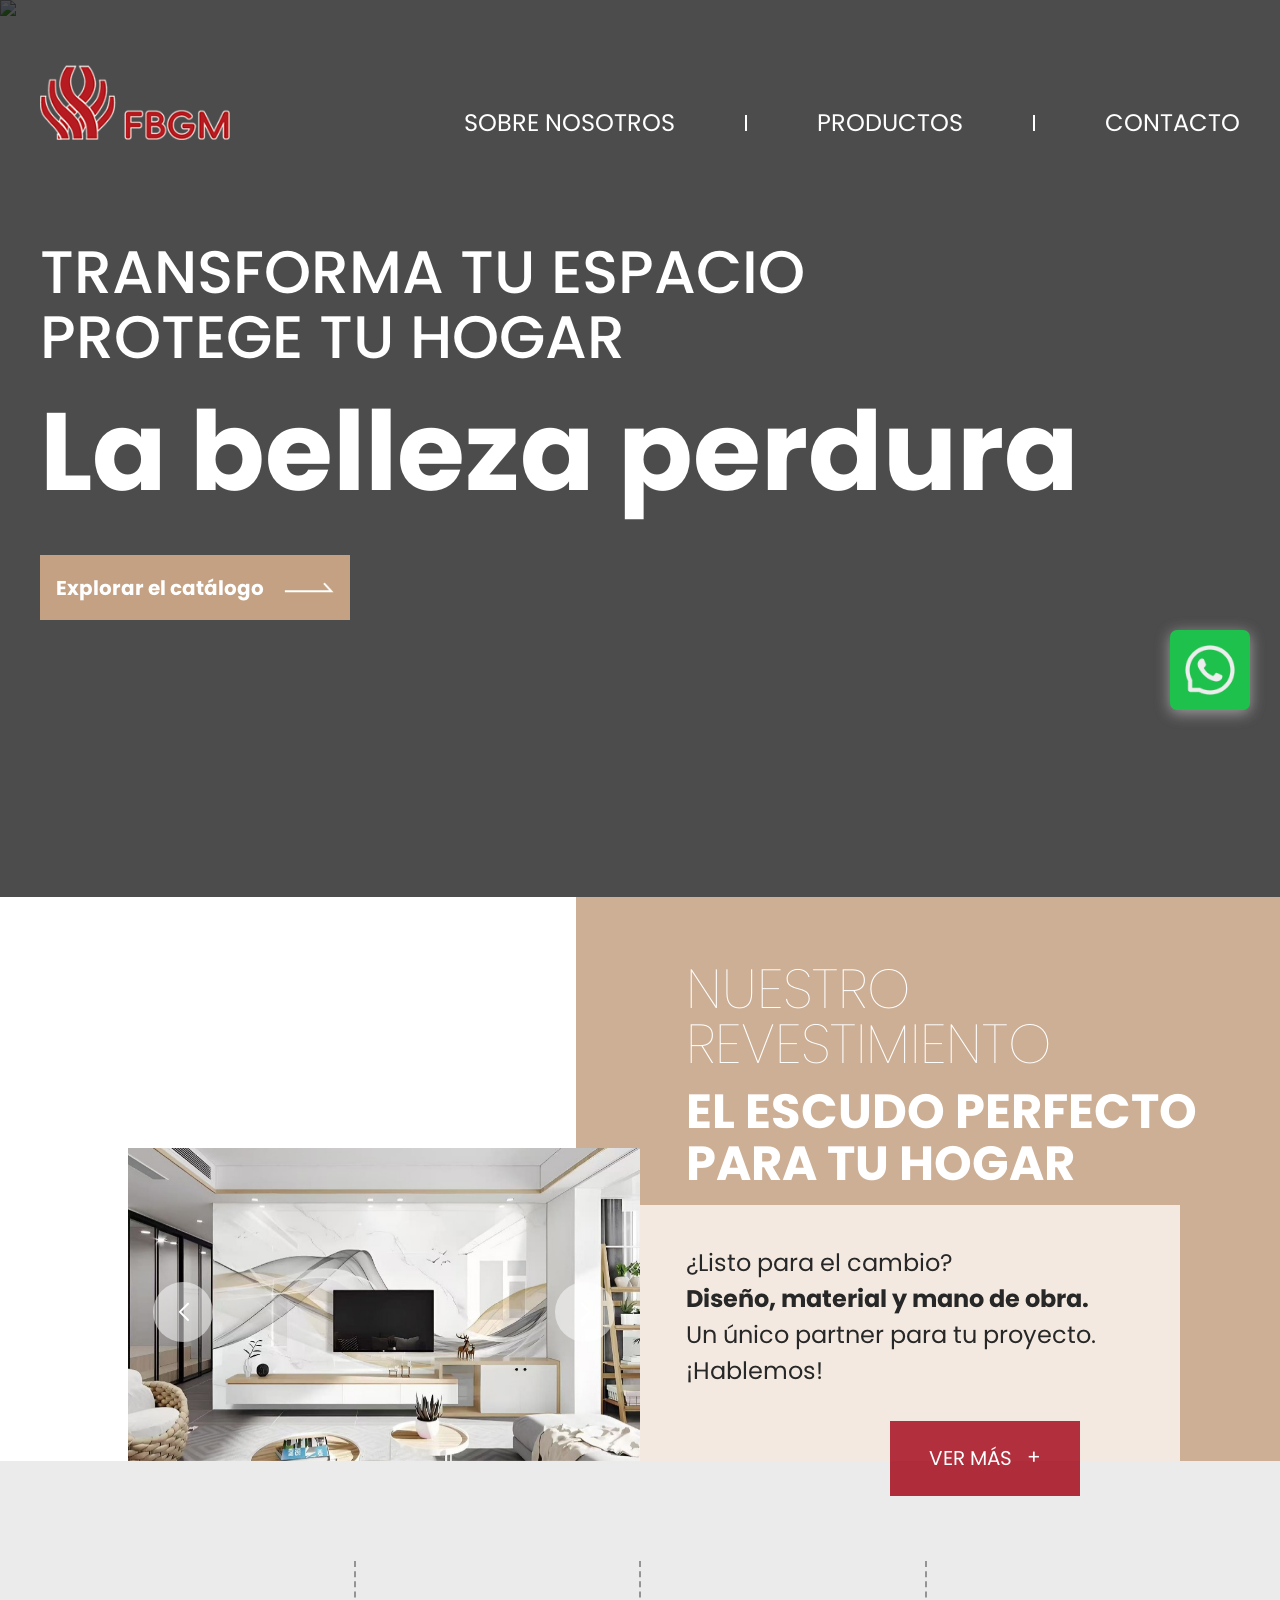
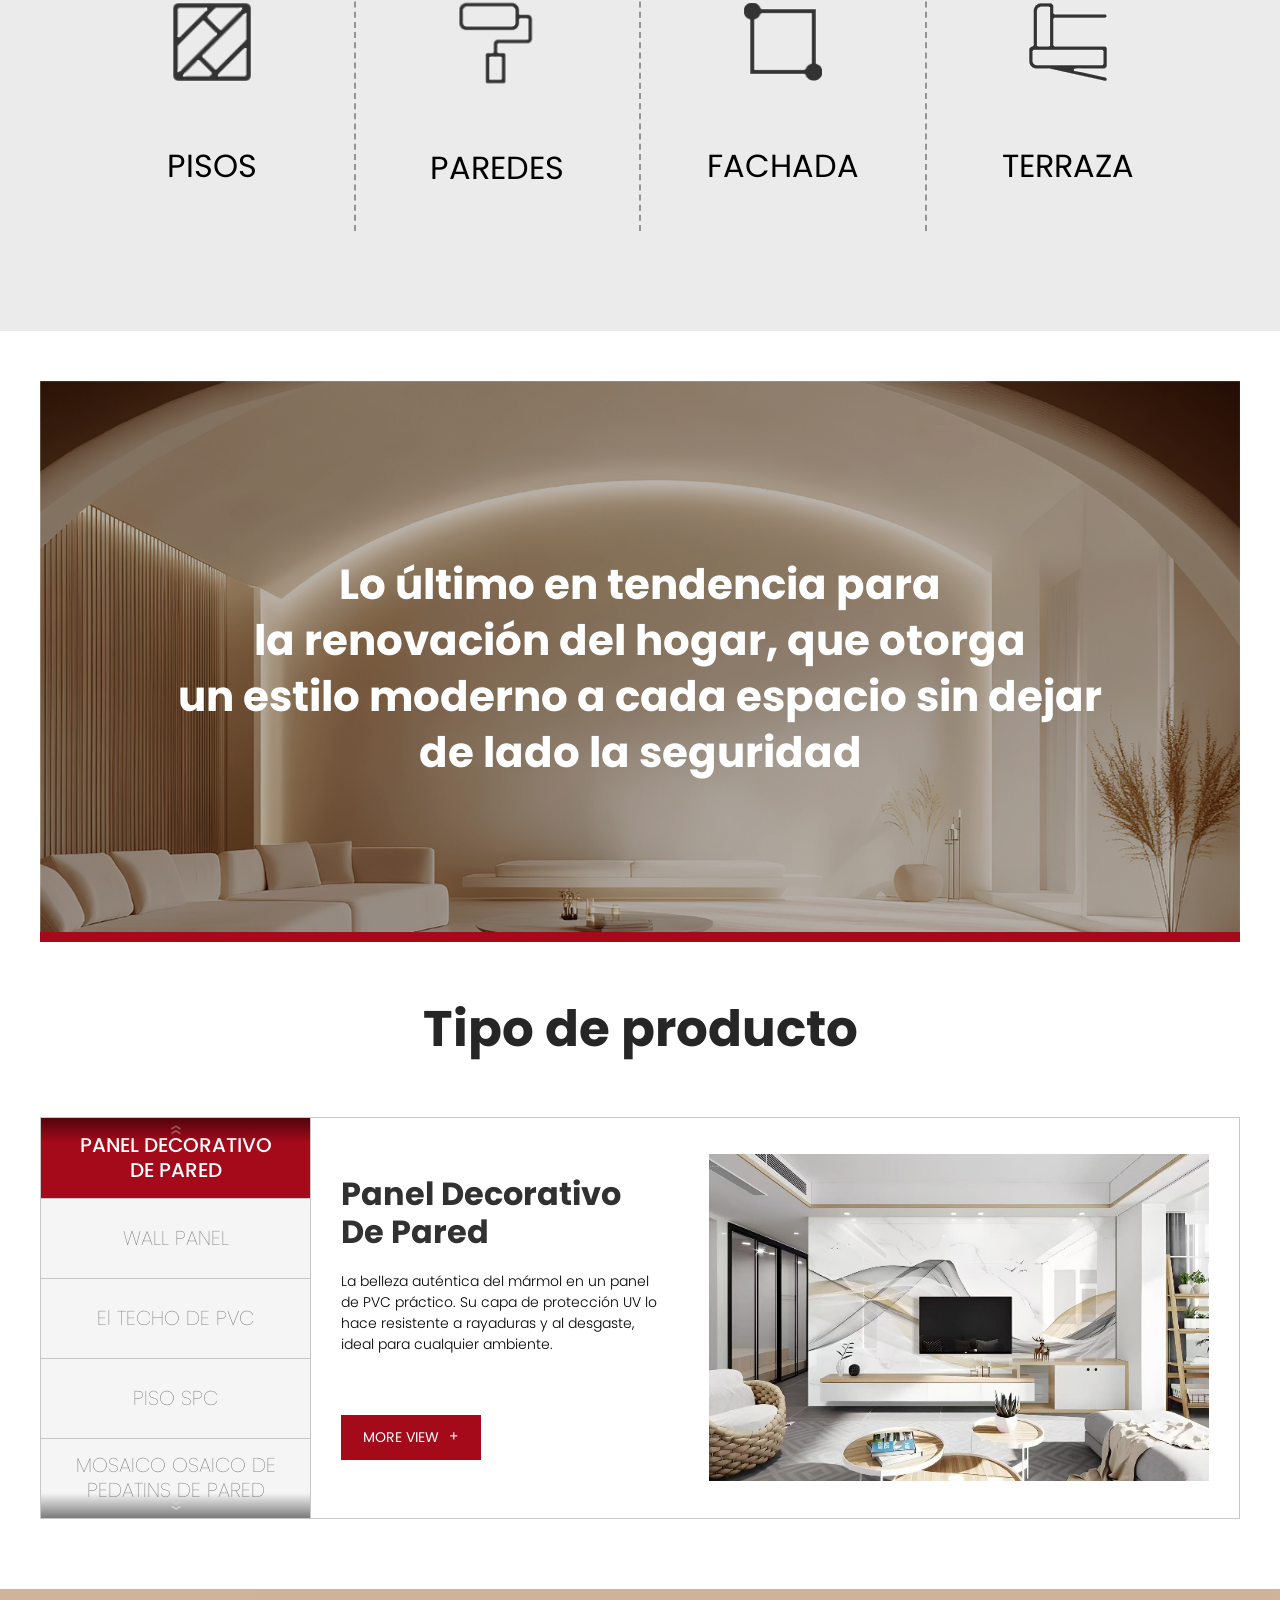
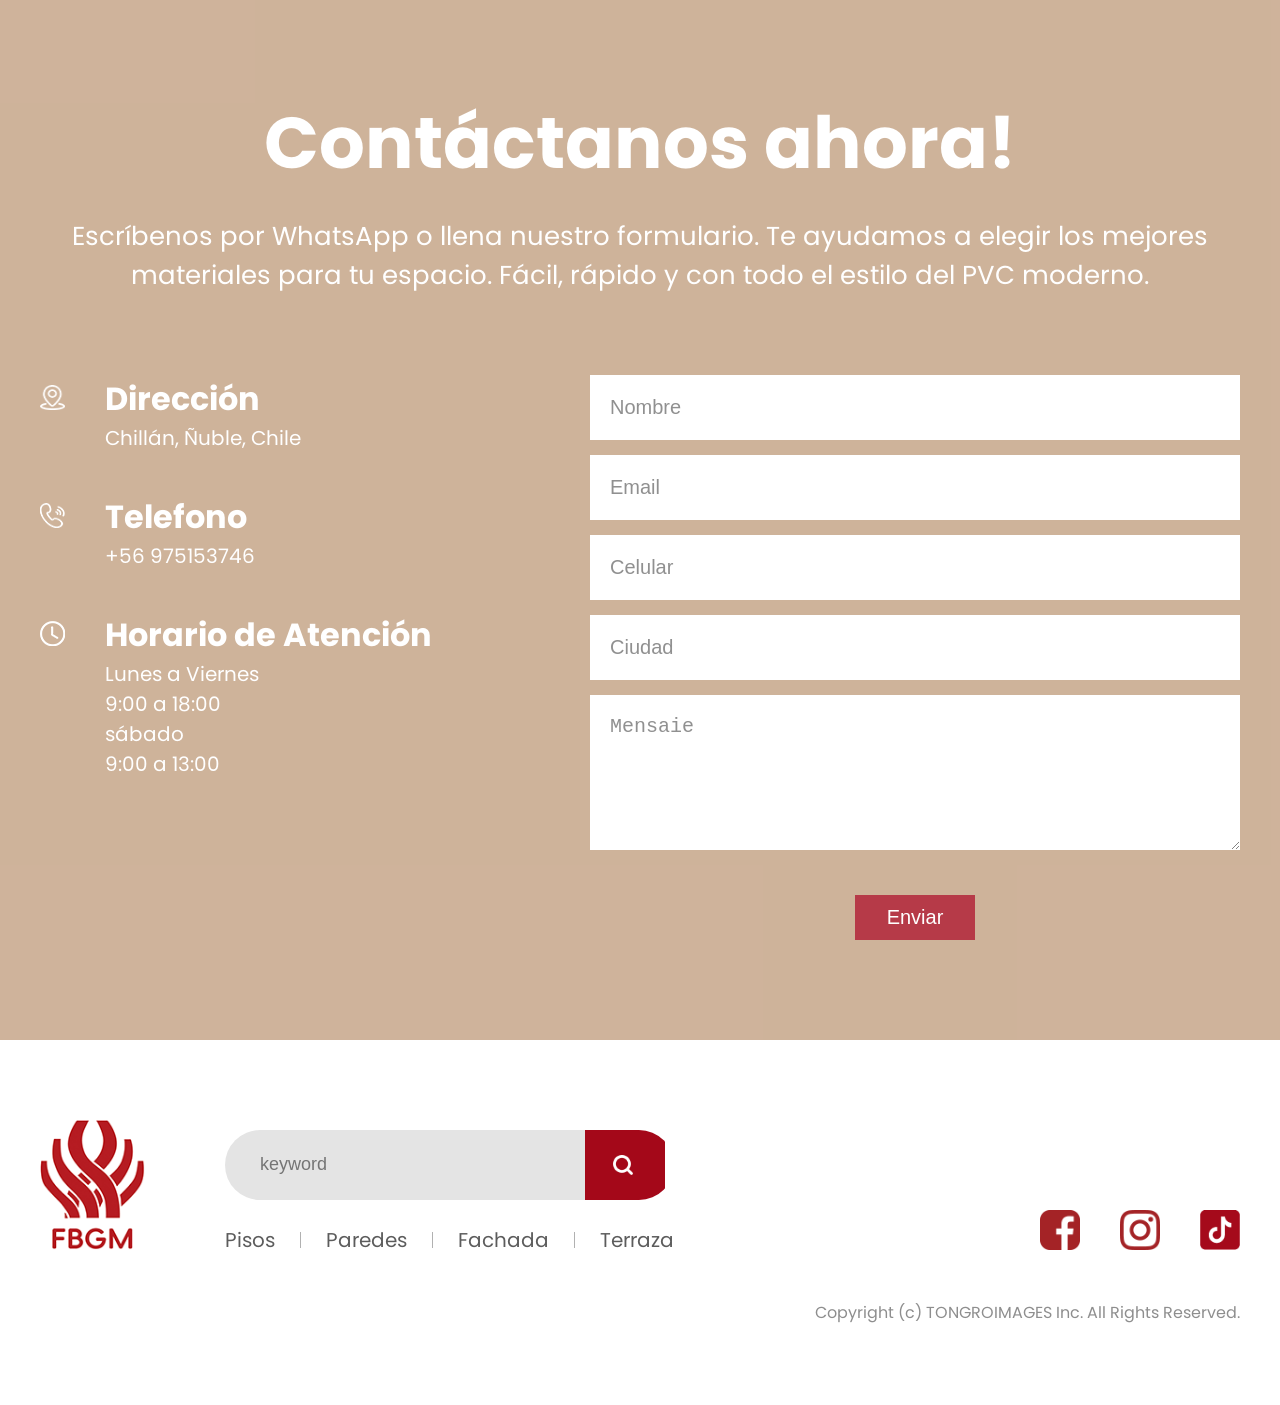
==== commit 8a64617f: "1.0.2" ====
--- a/index.html
+++ b/index.html
@@ -1,469 +1,470 @@
-<!DOCTYPE html>
-<html lang="en">
-	<head>
-		<meta charset="utf-8">
-		<meta http-equiv="X-UA-Compatible" content="IE=edge">
-		<meta name="viewport" content="width=device-width, initial-scale=1, maximum-scale=1, user-scalable=no">
-		<title>FBGM</title>
-		<link rel="icon" href="./img/public/favicon.png">
-		<link rel="stylesheet" href="./css/swiper-bundle.min.css" />
-		<link rel="stylesheet" href="./css/public.css" />
-		<link rel="stylesheet" href="./css/index.css" />
-		<script src="./js/jquery.min.js"></script>
+<!DOCTYPE html>
+<html lang="en">
+	<head>
+		<meta charset="utf-8">
+		<meta http-equiv="X-UA-Compatible" content="IE=edge">
+		<meta name="viewport" content="width=device-width, initial-scale=1, maximum-scale=1, user-scalable=no">
+		<title>FBGM</title>
+		<link rel="icon" href="./img/public/favicon.png">
+		<link rel="stylesheet" href="./css/swiper-bundle.min.css" />
+		<link rel="stylesheet" href="./css/public.css" />
+		<link rel="stylesheet" href="./css/index.css" />
+		<script src="./js/jquery.min.js"></script>
 		<script src="./js/swiper-bundle.min.js"></script>
-	</head>
-	<body>
-		<header style="position: relative;z-index: 10;">
-			<div class="box">
-				<img class="logo" src="./img/public/logo2.png" />
-				<nav>
-					<div class="item">SOBRE NOSOTROS</div>
-					<div class="line"></div>
-					<div class="item" data-page="product.html">PRODUCTOS</div>
-					<div class="line"></div>
-					<div class="item">CONTACTO</div>
-				</nav>
-			</div>
-		</header>
-		<main style="margin-top: -195px;">
-			<section class="floor1 swiper-container" id="floor1-swiper">
-				<div class="list swiper-wrapper">
-					<div class="item swiper-slide">
-						<img src="./img/index/floor1-1.png" />
-					</div>
-					<div class="item swiper-slide">
-						<img src="./img/index/floor1-2.png" />
-					</div>
-					<div class="item swiper-slide">
-						<img src="./img/index/floor1-3.png" />
-					</div>
-				</div>
-				<div class="info">
-					<div class="info-box">
-						<div class="explain">
-							TRANSFORMA TU ESPACIO<br />
-							PROTEGE TU HOGAR
-						</div>
-						<div class="title">La belleza perdura</div>
-						<div class="btn look-more">
-							Explorar el catálogo
-							<img src="./img/index/more-arrow.png" alt="" />
-						</div>
-					</div>
-				</div>
-			</section>
-			<section class="floor2-1">
-				<div class="content">
-					<div class="explain">
-						NUESTRO<br />
-						REVESTIMIENTO
-					</div>
-					<div class="title">
-						EL ESCUDO PERFECTO<br />
-						PARA TU HOGAR
-					</div>
-				</div>
-				<div class="panel">
-					<div class="info">
-						¿Listo para el cambio?<br />
-						<strong>Diseño, material y mano de obra.</strong><br />
-						Un único partner para tu proyecto. ¡Hablemos!
-					</div>
-					<div class="floor2-swiper swiper-container" id="floor2-swiper">
-						<div class="list swiper-wrapper">
-							<img class="swiper-slide" src="img/index/floor2-1.jpg" />
-							<img class="swiper-slide" src="img/index/floor2-2.jpg" />
-							<img class="swiper-slide" src="img/index/floor2-3.png" />
-							<img class="swiper-slide" src="img/index/floor2-4.jpg" />
-							<img class="swiper-slide" src="img/index/floor2-5.jpg" />
-							<img class="swiper-slide" src="img/index/floor2-6.png" />
-							<img class="swiper-slide" src="img/index/floor2-7.jpg" />
-							<img class="swiper-slide" src="img/index/floor2-8.jpg" />
-							<img class="swiper-slide" src="img/index/floor2-9.jpg" />
-						</div>
-						<div class="swiper-button-prev"></div>
-						<div class="swiper-button-next"></div>
-					</div>
-				</div>
-			</section>
-			<section class="floor2">
-				<div class="content">
-					<div class="explain">
-						NUESTRO<br />
-						REVESTIMIENTO
-					</div>
-					<div class="title">
-						EL ESCUDO PERFECTO<br />
-						PARA TU HOGAR
-					</div>
-					<div class="panel">
-						<div class="info">
-							¿Listo para el cambio?<br />
-							<strong>Diseño, material y mano de obra.</strong><br />
-							Un único partner para tu proyecto.<br />
-							¡Hablemos!
-						</div>
-						<div class="btn floor2-scroll">VER MÁS <span style="margin-top: -3px;margin-left: 15px;">+</span></div>
-					</div>
-				</div>
-				<div class="floor2-swiper swiper-container" id="floor2-swiper">
-					<div class="list swiper-wrapper">
-						<img class="swiper-slide" src="img/index/floor2-1.jpg" />
-						<img class="swiper-slide" src="img/index/floor2-2.jpg" />
-						<img class="swiper-slide" src="img/index/floor2-3.png" />
-						<img class="swiper-slide" src="img/index/floor2-4.jpg" />
-						<img class="swiper-slide" src="img/index/floor2-5.jpg" />
-						<img class="swiper-slide" src="img/index/floor2-6.png" />
-						<img class="swiper-slide" src="img/index/floor2-7.jpg" />
-						<img class="swiper-slide" src="img/index/floor2-8.jpg" />
-						<img class="swiper-slide" src="img/index/floor2-9.jpg" />
-					</div>
-					<div class="swiper-button-prev"></div>
-					<div class="swiper-button-next"></div>
-				</div>
-			</section>
-			<section class="floor3">
-				<div class="item">
-					<img src="./img/index/floor3-1.png" />
-					<div>PISOS</div>
-				</div>
-				<div class="line"></div>
-				<div class="item">
-					<img src="./img/index/floor3-2.png" />
-					<div>PAREDES</div>
-				</div>
-				<div class="line"></div>
-				<div class="item">
-					<img src="./img/index/floor3-3.png" />
-					<div>FACHADA</div>
-				</div>
-				<div class="line"></div>
-				<div class="item">
-					<img src="./img/index/floor3-4.png" />
-					<div>TERRAZA</div>
-				</div>
-			</section>
-			<section class="floor4">
-				<div class="show">
-					<img src="./img/index/floor4.png" />
-					<div>
-						Lo último en tendencia para<br>
-						la renovación del hogar, que otorga<br>
-						un estilo moderno a cada espacio sin dejar<br>
-						de lado la seguridad
-					</div>
-				</div>
-			</section>
-			<section class="floor5">
-				<div class="box">
-					<div class="headline">Tipo de producto</div>
-					<div class="content">
-						<div class="menu">
-							<div class="list" id="floor5-menu">
-								<div class="item active" data-index="0">PANEL DECORATIVO<br/>DE PARED</div>
-								<div class="item" data-index="1">WALL PANEL</div>
-								<div class="item" data-index="2">El TECHO DE PVC</div>
-								<div class="item" data-index="3">PISO SPC</div>
-								<div class="item" data-index="4">MOSAICO OSAICO DE<br/>PEDATINS DE PARED</div>
-								<div class="item" data-index="5">PIEDRA DECORATIVA<br/>DE PU</div>
-								<div class="item" data-index="6">PANEL METAL SIDING</div>
-								<div class="item" data-index="7">PISO DECK EXTERIOR</div>
-								<div class="item" data-index="8">WPC EXTERIOR</div>
-								<div class="item" data-index="9">WALL PANEL EXTERIOR</div>
-								<div class="item" data-index="10">PANEL CERCAS EXTERIORS</div>
-								<div class="item" data-index="11">METAL COMP</div>
-							</div>
-							<div class="prev" id="floor5-menu-prev">
-								<img src="./img/index/double_arrow_prev.png" />
-							</div>
-							<div class="next" id="floor5-menu-next">
-								<img src="./img/index/double_arrow_next.png" />
-							</div>
-						</div>
-						<div class="show swiper-container" id="floor5-swiper">
-							<div class="list swiper-wrapper">
-								<div class="item swiper-slide">
-									<div class="left">
-										<div class="title">
-											Panel Decorativo<br />
-											De Pared
-										</div>
-										<div class="tip">
-											La belleza auténtica del mármol en un panel de PVC práctico.
-											Su capa de protección UV lo hace resistente a rayaduras y al 
-											desgaste, ideal para cualquier ambiente.
-										</div>
-										<div class="btn" data-index="1">MORE VIEW <span style="margin-top: -2px;margin-left: 10px;">+</span></div>
-									</div>
-									<div class="right">
-										<img src="./img/index/floor5-1.jpg" />
-									</div>
-								</div>
-								<div class="item swiper-slide">
-									<div class="left">
-										<div class="title">Wall Panel</div>
-										<div class="tip">
-											Wall Panel de PVC ha revolucionado la industria por su<br/>
-											versatilidad, a portando estilo y elegancia a cada espacio.<br/>
-											Esta elaborado con PVC de alta calidad y resistencia, lo que<br/>
-											permite su instalación en diversas áreas del hogar.
-										</div>
-										<div class="btn" data-index="2">MORE VIEW <span style="margin-top: -2px;margin-left: 10px;">+</span></div>
-									</div>
-									<div class="right">
-										<img src="./img/index/floor5-2.png" />
-									</div>
-								</div>
-								<div class="item swiper-slide">
-									<div class="left">
-										<div class="title">El techo de PVC</div>
-										<div class="tip">
-											El techo de PVC es n panel modular para cielos rasos fabricado mediate extrusión a
-											alta temperatura, utilizando como materia prima principal resina de policloruro de vinilo
-											(PVC) con aditivos como estabilizantes y retardantes de llama. Su superficie leva un
-											revestimiento laminado o impreso que puede imitar vetas de madera, texturas de
-											piedra, colores sólidos o acabados metálicos.
-										</div>
-										<div class="btn" data-index="3">MORE VIEW <span style="margin-top: -2px;margin-left: 10px;">+</span></div>
-									</div>
-									<div class="right">
-										<img src="./img/index/floor5-3.jpg" />
-									</div>
-								</div>
-								<div class="item swiper-slide">
-									<div class="left">
-										<div class="title">Piso SPC</div>
-										<div class="tip">
-											Los pisos SPC (Solid Polimer Composite) son la última
-											generación en piss vinílicos.
-											Están elaborados con PVC de alta calidad y en su núcleo
-											contienen polvo de piedra caliza. Esta combinación los hace
-											extremadamente resistentes a golpes, rayaduras al fuego
-										</div>
-										<div class="btn" data-index="4">MORE VIEW <span style="margin-top: -2px;margin-left: 10px;">+</span></div>
-									</div>
-									<div class="right">
-										<img src="./img/index/floor5-4.png" />
-									</div>
-								</div>
-								<div class="item swiper-slide">
-									<div class="left">
-										<div class="title">Mosaico Osaico De<br/>Pegatins De Pared</div>
-										<div class="tip">
-											Los mosaics adhesivos para paredes son láminas
-											decorativas autoadhesivas que imitan el aspecto de los
-											mosaicos tradicionales (como los de cerámica, vidrio o
-											piedra). Vienen en paneles flexibles, compuestos por
-											pequeñas "teslas" o piezas individuales impresas o
-											texturizadas, montadas sobre un papel o malla fácil de
-											despegar. Se aplican directamente sobre la pared limpia y
-											lisa, sin necesidad de obra, cemento o lechada.
-										</div>
-										<div class="btn" data-index="5">MORE VIEW <span style="margin-top: -2px;margin-left: 10px;">+</span></div>
-									</div>
-									<div class="right">
-										<img src="./img/index/floor5-5.jpg" />
-									</div>
-								</div>
-								<div class="item swiper-slide">
-									<div class="left">
-										<div class="title">Piedra Decorativa<br/>De PU</div>
-										<div class="tip">
-											ES un material de revestimiento ligero fabricado
-											principalmente a base de poliuretano (PU). Se produce
-											mediate moldeo por inyección en moldes o espumado de
-											alta presión, con un acabado superficial detallado (como
-											pintura imitación piedra, revestimiento de arena mineral, o
-											laminado). Este material reproduce fielmente la textura, el
-											relieve y la tonalidad de piedras naturales, ladrillos rústicos o
-											sillares, superando al mismo tiempo múltiples limitaciones
-											de los materiales pétreos tradicionales.
-										</div>
-										<div class="btn" data-index="6">MORE VIEW <span style="margin-top: -2px;margin-left: 10px;">+</span></div>
-									</div>
-									<div class="right">
-										<img src="./img/index/floor5-6.jpg" />
-									</div>
-								</div>
-								<div class="item swiper-slide">
-									<div class="left">
-										<div class="title">Panel Metal Siding</div>
-										<div class="tip">
-											Material compuesto de alta gama para fachadas que<br/>
-											integra funciones decorativas y de aislamiento térmico.
-										</div>
-										<div class="btn" data-index="7">MORE VIEW <span style="margin-top: -2px;margin-left: 10px;">+</span></div>
-									</div>
-									<div class="right">
-										<img src="./img/index/floor5-7.png" />
-									</div>
-								</div>
-								<div class="item swiper-slide">
-									<div class="left">
-										<div class="title">Piso Deck Exterior</div>
-										<div class="tip">
-											Panel WPC para fachadas de exterior, fabricado con PVC de alta resistencia, ideal parc
-											renovar terrazas, bordes de piscina, o el espacio que guste al exterior, posee una cubierto
-											compuesta de plástico y apariencia de madera, impermeable al aire libreWPc parc
-											tacnadas de exterior.
-										</div>
-										<div class="btn" data-index="8">MORE VIEW <span style="margin-top: -2px;margin-left: 10px;">+</span></div>
-									</div>
-									<div class="right">
-										<img src="./img/index/floor5-8.jpg" />
-									</div>
-								</div>
-								<div class="item swiper-slide">
-									<div class="left">
-										<div class="title">WPC Exterior</div>
-										<div class="tip">
-											Los paneles de pared de WPC (compuesto de madera y plástico) son un revestimiento
-											exterior sostenible y resistente.Combinan fibras de madera reciclada y plásticos,
-											ofreciendo alta durabilidad contra humedad, insectos y rayos UV, con el aspecto cálido de
-											la madera natural pero sin su mantenimiento. Su instalación es rápida mediate sistemas
-											de clic o fijación oculta, siendo ideales para fachadas, terrazas o cercas con bajo impacto
-											ambiental.
-										</div>
-										<div class="btn" data-index="9">MORE VIEW <span style="margin-top: -2px;margin-left: 10px;">+</span></div>
-									</div>
-									<div class="right">
-										<img src="./img/index/floor5-9.jpg" />
-									</div>
-								</div>
-								<div class="item swiper-slide">
-									<div class="left">
-										<div class="title">Wall Panel Exterior</div>
-										<div class="tip">
-											Los paneles de pared para exterior son un sistema de revestimiento resistente diseñado
-											para proteger y mejorar fachadas, ofrecen protección duradera contra la intemperie
-											(Iluvia, sol, viento) mientras aportan un acabado estético moderno y uniforme. su
-											instalación es relativamente rápida y requieren bajo mantenimiento, siendo ideales para
-											renovar o aislar edificios.
-										</div>
-										<div class="btn" data-index="10">MORE VIEW <span style="margin-top: -2px;margin-left: 10px;">+</span></div>
-									</div>
-									<div class="right">
-										<img src="./img/index/floor5-10.jpg" />
-									</div>
-								</div>
-								<div class="item swiper-slide">
-									<div class="left">
-										<div class="title">Panel Cercas Exteriors</div>
-										<div class="tip">
-											Los paneles para cercas exteriores son estructuras modulares de cerramiento diseñadas
-											para delimitar, proteger y brindar privacidad en jardines, terrazas o perímetros.
-											ambiental.
-										</div>
-										<div class="btn" data-index="11">MORE VIEW <span style="margin-top: -2px;margin-left: 10px;">+</span></div>
-									</div>
-									<div class="right">
-										<img src="./img/index/floor5-11.jpg" />
-									</div>
-								</div>
-								<div class="item swiper-slide">
-									<div class="left">
-										<div class="title">Metal Comp</div>
-										<div class="tip">
-											Los composites metálicos son paneles técnicos de alto rendimiento formados por un
-											núcleo plástico (polietileno o mineral) encapsulado entre dos láminas finas de aluminio
-											anodizado o pintado.
-										</div>
-										<div class="btn" data-index="12">MORE VIEW <span style="margin-top: -2px;margin-left: 10px;">+</span></div>
-									</div>
-									<div class="right">
-										<img src="./img/index/floor5-12.jpg" />
-									</div>
-								</div>
-							</div>
-						</div>
-					</div>
-				</div>
-			</section>
-			<section class="floor6">
-				<div class="box">
-					<div class="title">Contáctanos ahora!</div>
-					<div class="explain">
-						Escríbenos por WhatsApp o llena nuestro formulario. Te ayudamos a elegir los mejores<br>
-						materiales para tu espacio. Fácil, rápido y con todo el estilo del PVC moderno.
-					</div>
-					<div class="panel">
-						<div class="left">
-							<div class="item">
-								<img src="./img/public/address.png" />
-								<div class="info">
-									<div>Dirección</div>
-									<p>Chillán, Ñuble, Chile</p>
-								</div>
-							</div>
-							<div class="item">
-								<img src="./img/public/phone.png" />
-								<div class="info">
-									<div>Telefono</div>
-									<p>+56 975153746</p>
-								</div>
-							</div>
-							<div class="item">
-								<img src="./img/public/time.png" />
-								<div class="info">
-									<div>Horario de Atención</div>
-									<p>Lunes a Viernes</p>
-									<p>9:00 a 18:00</p>
-									<p>sábado</p>
-									<p>9:00 a 13:00</p>
-								</div>
-							</div>
-						</div>
-						<div class="right">
-							<input type="text" placeholder="Nombre" />
-							<input type="text" placeholder="Email" />
-							<input type="text" placeholder="Celular" />
-							<input type="text" placeholder="Ciudad" />
-							<textarea placeholder="Mensaie"></textarea>
-							<button>Enviar</button>
-						</div>
-					</div>
-				</div>
-			</section>
-		</main>
-		<footer>
-			<div class="floor2">
-				<div class="box">
-					<div class="left">
-						<img class="logo" src="./img/public/logo.png" />
-						<div class="search">
-							<div class="input">
-								<input type="text" placeholder="keyword">
-								<button>
-									<img src="./img/public/search.png" />
-								</button>
-							</div>
-							<div class="nav">
-								<div class="item">Pisos</div>
-								<div class="line"></div>
-								<div class="item">Paredes</div>
-								<div class="line"></div>
-								<div class="item">Fachada</div>
-								<div class="line"></div>
-								<div class="item">Terraza</div>
-							</div>
-						</div>
-					</div>
-					<div class="right">
-						<div class="links" id="footer-app">
-							<img data-name="facebook" src="./img/public/icon1.png" />
-							<img data-name="ins" src="./img/public/icon2.png" />
-							<img data-name="tiktok" src="./img/public/icon3.png" />
-						</div>
-						<div class="copyright">Copyright (c) TONGROIMAGES Inc. All Rights Reserved.</div>
-					</div>
-				</div>
-			</div>
-		</footer>
-		<div class="customer-service">
-			<img src="./img/public/customer-service.png" />
-		</div>
-		<div id="sssss"></div>
-		<script src="./js/index.js"></script>
-		<script src="./js/public.js"></script>
-	</body>
+		
+	</head>
+	<body>
+		<header style="position: relative;z-index: 10;">
+			<div class="box">
+				<img class="logo" src="./img/public/logo2.png" />
+				<nav>
+					<div class="item">SOBRE NOSOTROS</div>
+					<div class="line"></div>
+					<div class="item" data-page="product.html">PRODUCTOS</div>
+					<div class="line"></div>
+					<div class="item">CONTACTO</div>
+				</nav>
+			</div>
+		</header>
+		<main style="margin-top: -195px;">
+			<section class="floor1 swiper-container" id="floor1-swiper">
+				<div class="list swiper-wrapper">
+					<div class="item swiper-slide">
+						<img src="./img/index/floor1-1.png" />
+					</div>
+					<div class="item swiper-slide">
+						<img src="./img/index/floor1-2.png" />
+					</div>
+					<div class="item swiper-slide">
+						<img src="./img/index/floor1-3.png" />
+					</div>
+				</div>
+				<div class="info">
+					<div class="info-box">
+						<div class="explain">
+							TRANSFORMA TU ESPACIO<br />
+							PROTEGE TU HOGAR
+						</div>
+						<div class="title">La belleza perdura</div>
+						<div class="btn look-more">
+							Explorar el catálogo
+							<img src="./img/index/more-arrow.png" alt="" />
+						</div>
+					</div>
+				</div>
+			</section>
+			<section class="floor2-1">
+				<div class="content">
+					<div class="explain">
+						NUESTRO<br />
+						REVESTIMIENTO
+					</div>
+					<div class="title">
+						EL ESCUDO PERFECTO<br />
+						PARA TU HOGAR
+					</div>
+				</div>
+				<div class="panel">
+					<div class="info">
+						¿Listo para el cambio?<br />
+						<strong>Diseño, material y mano de obra.</strong><br />
+						Un único partner para tu proyecto. ¡Hablemos!
+					</div>
+					<div class="floor2-swiper swiper-container" id="floor2-swiper">
+						<div class="list swiper-wrapper">
+							<img class="swiper-slide" src="img/index/floor2-1.jpg" />
+							<img class="swiper-slide" src="img/index/floor2-2.jpg" />
+							<img class="swiper-slide" src="img/index/floor2-3.png" />
+							<img class="swiper-slide" src="img/index/floor2-4.jpg" />
+							<img class="swiper-slide" src="img/index/floor2-5.jpg" />
+							<img class="swiper-slide" src="img/index/floor2-6.png" />
+							<img class="swiper-slide" src="img/index/floor2-7.jpg" />
+							<img class="swiper-slide" src="img/index/floor2-8.jpg" />
+							<img class="swiper-slide" src="img/index/floor2-9.jpg" />
+						</div>
+						<div class="swiper-button-prev"></div>
+						<div class="swiper-button-next"></div>
+					</div>
+				</div>
+			</section>
+			<section class="floor2">
+				<div class="content">
+					<div class="explain">
+						NUESTRO<br />
+						REVESTIMIENTO
+					</div>
+					<div class="title">
+						EL ESCUDO PERFECTO<br />
+						PARA TU HOGAR
+					</div>
+					<div class="panel">
+						<div class="info">
+							¿Listo para el cambio?<br />
+							<strong>Diseño, material y mano de obra.</strong><br />
+							Un único partner para tu proyecto.<br />
+							¡Hablemos!
+						</div>
+						<div class="btn floor2-scroll">VER MÁS <span style="margin-top: -3px;margin-left: 15px;">+</span></div>
+					</div>
+				</div>
+				<div class="floor2-swiper swiper-container" id="floor2-swiper">
+					<div class="list swiper-wrapper">
+						<img class="swiper-slide" src="img/index/floor2-1.jpg" />
+						<img class="swiper-slide" src="img/index/floor2-2.jpg" />
+						<img class="swiper-slide" src="img/index/floor2-3.png" />
+						<img class="swiper-slide" src="img/index/floor2-4.jpg" />
+						<img class="swiper-slide" src="img/index/floor2-5.jpg" />
+						<img class="swiper-slide" src="img/index/floor2-6.png" />
+						<img class="swiper-slide" src="img/index/floor2-7.jpg" />
+						<img class="swiper-slide" src="img/index/floor2-8.jpg" />
+						<img class="swiper-slide" src="img/index/floor2-9.jpg" />
+					</div>
+					<div class="swiper-button-prev"></div>
+					<div class="swiper-button-next"></div>
+				</div>
+			</section>
+			<section class="floor3">
+				<div class="item">
+					<img src="./img/index/floor3-1.png" />
+					<div>PISOS</div>
+				</div>
+				<div class="line"></div>
+				<div class="item">
+					<img src="./img/index/floor3-2.png" />
+					<div>PAREDES</div>
+				</div>
+				<div class="line"></div>
+				<div class="item">
+					<img src="./img/index/floor3-3.png" />
+					<div>FACHADA</div>
+				</div>
+				<div class="line"></div>
+				<div class="item">
+					<img src="./img/index/floor3-4.png" />
+					<div>TERRAZA</div>
+				</div>
+			</section>
+			<section class="floor4">
+				<div class="show">
+					<img src="./img/index/floor4.png" />
+					<div>
+						Lo último en tendencia para<br>
+						la renovación del hogar, que otorga<br>
+						un estilo moderno a cada espacio sin dejar<br>
+						de lado la seguridad
+					</div>
+				</div>
+			</section>
+			<section class="floor5">
+				<div class="box">
+					<div class="headline">Tipo de producto</div>
+					<div class="content">
+						<div class="menu">
+							<div class="list" id="floor5-menu">
+								<div class="item active" data-index="0">PANEL DECORATIVO<br/>DE PARED</div>
+								<div class="item" data-index="1">WALL PANEL</div>
+								<div class="item" data-index="2">El TECHO DE PVC</div>
+								<div class="item" data-index="3">PISO SPC</div>
+								<div class="item" data-index="4">MOSAICO OSAICO DE<br/>PEDATINS DE PARED</div>
+								<div class="item" data-index="5">PIEDRA DECORATIVA<br/>DE PU</div>
+								<div class="item" data-index="6">PANEL METAL SIDING</div>
+								<div class="item" data-index="7">PISO DECK EXTERIOR</div>
+								<div class="item" data-index="8">WPC EXTERIOR</div>
+								<div class="item" data-index="9">WALL PANEL EXTERIOR</div>
+								<div class="item" data-index="10">PANEL CERCAS EXTERIORS</div>
+								<div class="item" data-index="11">METAL COMP</div>
+							</div>
+							<div class="prev" id="floor5-menu-prev">
+								<img src="./img/index/double_arrow_prev.png" />
+							</div>
+							<div class="next" id="floor5-menu-next">
+								<img src="./img/index/double_arrow_next.png" />
+							</div>
+						</div>
+						<div class="show swiper-container" id="floor5-swiper">
+							<div class="list swiper-wrapper">
+								<div class="item swiper-slide">
+									<div class="left">
+										<div class="title">
+											Panel Decorativo<br />
+											De Pared
+										</div>
+										<div class="tip">
+											La belleza auténtica del mármol en un panel de PVC práctico.
+											Su capa de protección UV lo hace resistente a rayaduras y al 
+											desgaste, ideal para cualquier ambiente.
+										</div>
+										<div class="btn" data-index="1">MORE VIEW <span style="margin-top: -2px;margin-left: 10px;">+</span></div>
+									</div>
+									<div class="right">
+										<img src="./img/index/floor5-1.jpg" />
+									</div>
+								</div>
+								<div class="item swiper-slide">
+									<div class="left">
+										<div class="title">Wall Panel</div>
+										<div class="tip">
+											Wall Panel de PVC ha revolucionado la industria por su<br/>
+											versatilidad, a portando estilo y elegancia a cada espacio.<br/>
+											Esta elaborado con PVC de alta calidad y resistencia, lo que<br/>
+											permite su instalación en diversas áreas del hogar.
+										</div>
+										<div class="btn" data-index="2">MORE VIEW <span style="margin-top: -2px;margin-left: 10px;">+</span></div>
+									</div>
+									<div class="right">
+										<img src="./img/index/floor5-2.png" />
+									</div>
+								</div>
+								<div class="item swiper-slide">
+									<div class="left">
+										<div class="title">El techo de PVC</div>
+										<div class="tip">
+											El techo de PVC es n panel modular para cielos rasos fabricado mediate extrusión a
+											alta temperatura, utilizando como materia prima principal resina de policloruro de vinilo
+											(PVC) con aditivos como estabilizantes y retardantes de llama. Su superficie leva un
+											revestimiento laminado o impreso que puede imitar vetas de madera, texturas de
+											piedra, colores sólidos o acabados metálicos.
+										</div>
+										<div class="btn" data-index="3">MORE VIEW <span style="margin-top: -2px;margin-left: 10px;">+</span></div>
+									</div>
+									<div class="right">
+										<img src="./img/index/floor5-3.jpg" />
+									</div>
+								</div>
+								<div class="item swiper-slide">
+									<div class="left">
+										<div class="title">Piso SPC</div>
+										<div class="tip">
+											Los pisos SPC (Solid Polimer Composite) son la última
+											generación en piss vinílicos.
+											Están elaborados con PVC de alta calidad y en su núcleo
+											contienen polvo de piedra caliza. Esta combinación los hace
+											extremadamente resistentes a golpes, rayaduras al fuego
+										</div>
+										<div class="btn" data-index="4">MORE VIEW <span style="margin-top: -2px;margin-left: 10px;">+</span></div>
+									</div>
+									<div class="right">
+										<img src="./img/index/floor5-4.png" />
+									</div>
+								</div>
+								<div class="item swiper-slide">
+									<div class="left">
+										<div class="title">Mosaico Osaico De<br/>Pegatins De Pared</div>
+										<div class="tip">
+											Los mosaics adhesivos para paredes son láminas
+											decorativas autoadhesivas que imitan el aspecto de los
+											mosaicos tradicionales (como los de cerámica, vidrio o
+											piedra). Vienen en paneles flexibles, compuestos por
+											pequeñas "teslas" o piezas individuales impresas o
+											texturizadas, montadas sobre un papel o malla fácil de
+											despegar. Se aplican directamente sobre la pared limpia y
+											lisa, sin necesidad de obra, cemento o lechada.
+										</div>
+										<div class="btn" data-index="5">MORE VIEW <span style="margin-top: -2px;margin-left: 10px;">+</span></div>
+									</div>
+									<div class="right">
+										<img src="./img/index/floor5-5.jpg" />
+									</div>
+								</div>
+								<div class="item swiper-slide">
+									<div class="left">
+										<div class="title">Piedra Decorativa<br/>De PU</div>
+										<div class="tip">
+											ES un material de revestimiento ligero fabricado
+											principalmente a base de poliuretano (PU). Se produce
+											mediate moldeo por inyección en moldes o espumado de
+											alta presión, con un acabado superficial detallado (como
+											pintura imitación piedra, revestimiento de arena mineral, o
+											laminado). Este material reproduce fielmente la textura, el
+											relieve y la tonalidad de piedras naturales, ladrillos rústicos o
+											sillares, superando al mismo tiempo múltiples limitaciones
+											de los materiales pétreos tradicionales.
+										</div>
+										<div class="btn" data-index="6">MORE VIEW <span style="margin-top: -2px;margin-left: 10px;">+</span></div>
+									</div>
+									<div class="right">
+										<img src="./img/index/floor5-6.jpg" />
+									</div>
+								</div>
+								<div class="item swiper-slide">
+									<div class="left">
+										<div class="title">Panel Metal Siding</div>
+										<div class="tip">
+											Material compuesto de alta gama para fachadas que<br/>
+											integra funciones decorativas y de aislamiento térmico.
+										</div>
+										<div class="btn" data-index="7">MORE VIEW <span style="margin-top: -2px;margin-left: 10px;">+</span></div>
+									</div>
+									<div class="right">
+										<img src="./img/index/floor5-7.png" />
+									</div>
+								</div>
+								<div class="item swiper-slide">
+									<div class="left">
+										<div class="title">Piso Deck Exterior</div>
+										<div class="tip">
+											Panel WPC para fachadas de exterior, fabricado con PVC de alta resistencia, ideal parc
+											renovar terrazas, bordes de piscina, o el espacio que guste al exterior, posee una cubierto
+											compuesta de plástico y apariencia de madera, impermeable al aire libreWPc parc
+											tacnadas de exterior.
+										</div>
+										<div class="btn" data-index="8">MORE VIEW <span style="margin-top: -2px;margin-left: 10px;">+</span></div>
+									</div>
+									<div class="right">
+										<img src="./img/index/floor5-8.jpg" />
+									</div>
+								</div>
+								<div class="item swiper-slide">
+									<div class="left">
+										<div class="title">WPC Exterior</div>
+										<div class="tip">
+											Los paneles de pared de WPC (compuesto de madera y plástico) son un revestimiento
+											exterior sostenible y resistente.Combinan fibras de madera reciclada y plásticos,
+											ofreciendo alta durabilidad contra humedad, insectos y rayos UV, con el aspecto cálido de
+											la madera natural pero sin su mantenimiento. Su instalación es rápida mediate sistemas
+											de clic o fijación oculta, siendo ideales para fachadas, terrazas o cercas con bajo impacto
+											ambiental.
+										</div>
+										<div class="btn" data-index="9">MORE VIEW <span style="margin-top: -2px;margin-left: 10px;">+</span></div>
+									</div>
+									<div class="right">
+										<img src="./img/index/floor5-9.jpg" />
+									</div>
+								</div>
+								<div class="item swiper-slide">
+									<div class="left">
+										<div class="title">Wall Panel Exterior</div>
+										<div class="tip">
+											Los paneles de pared para exterior son un sistema de revestimiento resistente diseñado
+											para proteger y mejorar fachadas, ofrecen protección duradera contra la intemperie
+											(Iluvia, sol, viento) mientras aportan un acabado estético moderno y uniforme. su
+											instalación es relativamente rápida y requieren bajo mantenimiento, siendo ideales para
+											renovar o aislar edificios.
+										</div>
+										<div class="btn" data-index="10">MORE VIEW <span style="margin-top: -2px;margin-left: 10px;">+</span></div>
+									</div>
+									<div class="right">
+										<img src="./img/index/floor5-10.jpg" />
+									</div>
+								</div>
+								<div class="item swiper-slide">
+									<div class="left">
+										<div class="title">Panel Cercas Exteriors</div>
+										<div class="tip">
+											Los paneles para cercas exteriores son estructuras modulares de cerramiento diseñadas
+											para delimitar, proteger y brindar privacidad en jardines, terrazas o perímetros.
+											ambiental.
+										</div>
+										<div class="btn" data-index="11">MORE VIEW <span style="margin-top: -2px;margin-left: 10px;">+</span></div>
+									</div>
+									<div class="right">
+										<img src="./img/index/floor5-11.jpg" />
+									</div>
+								</div>
+								<div class="item swiper-slide">
+									<div class="left">
+										<div class="title">Metal Comp</div>
+										<div class="tip">
+											Los composites metálicos son paneles técnicos de alto rendimiento formados por un
+											núcleo plástico (polietileno o mineral) encapsulado entre dos láminas finas de aluminio
+											anodizado o pintado.
+										</div>
+										<div class="btn" data-index="12">MORE VIEW <span style="margin-top: -2px;margin-left: 10px;">+</span></div>
+									</div>
+									<div class="right">
+										<img src="./img/index/floor5-12.jpg" />
+									</div>
+								</div>
+							</div>
+						</div>
+					</div>
+				</div>
+			</section>
+			<section class="floor6">
+				<div class="box">
+					<div class="title">Contáctanos ahora!</div>
+					<div class="explain">
+						Escríbenos por WhatsApp o llena nuestro formulario. Te ayudamos a elegir los mejores<br>
+						materiales para tu espacio. Fácil, rápido y con todo el estilo del PVC moderno.
+					</div>
+					<div class="panel">
+						<div class="left">
+							<div class="item">
+								<img src="./img/public/address.png" />
+								<div class="info">
+									<div>Dirección</div>
+									<p>Chillán, Ñuble, Chile</p>
+								</div>
+							</div>
+							<div class="item">
+								<img src="./img/public/phone.png" />
+								<div class="info">
+									<div>Telefono</div>
+									<p>+56 975153746</p>
+								</div>
+							</div>
+							<div class="item">
+								<img src="./img/public/time.png" />
+								<div class="info">
+									<div>Horario de Atención</div>
+									<p>Lunes a Viernes</p>
+									<p>9:00 a 18:00</p>
+									<p>sábado</p>
+									<p>9:00 a 13:00</p>
+								</div>
+							</div>
+						</div>
+						<div class="right">
+							<input type="text" placeholder="Nombre" />
+							<input type="text" placeholder="Email" />
+							<input type="text" placeholder="Celular" />
+							<input type="text" placeholder="Ciudad" />
+							<textarea placeholder="Mensaie"></textarea>
+							<button>Enviar</button>
+						</div>
+					</div>
+				</div>
+			</section>
+		</main>
+		<footer>
+			<div class="floor2">
+				<div class="box">
+					<div class="left">
+						<img class="logo" src="./img/public/logo.png" />
+						<div class="search">
+							<div class="input">
+								<input type="text" placeholder="keyword">
+								<button>
+									<img src="./img/public/search.png" />
+								</button>
+							</div>
+							<div class="nav">
+								<div class="item">Pisos</div>
+								<div class="line"></div>
+								<div class="item">Paredes</div>
+								<div class="line"></div>
+								<div class="item">Fachada</div>
+								<div class="line"></div>
+								<div class="item">Terraza</div>
+							</div>
+						</div>
+					</div>
+					<div class="right">
+						<div class="links" id="footer-app">
+							<img data-name="facebook" src="./img/public/icon1.png" />
+							<img data-name="ins" src="./img/public/icon2.png" />
+							<img data-name="tiktok" src="./img/public/icon3.png" />
+						</div>
+						<div class="copyright">Copyright (c) TONGROIMAGES Inc. All Rights Reserved.</div>
+					</div>
+				</div>
+			</div>
+		</footer>
+		<div class="customer-service">
+			<img src="./img/public/customer-service.png" />
+		</div>
+		<div id="sssss"></div>
+		<script src="./js/index.js"></script>
+		<script src="./js/public.js"></script>
+	</body>
 </html>
